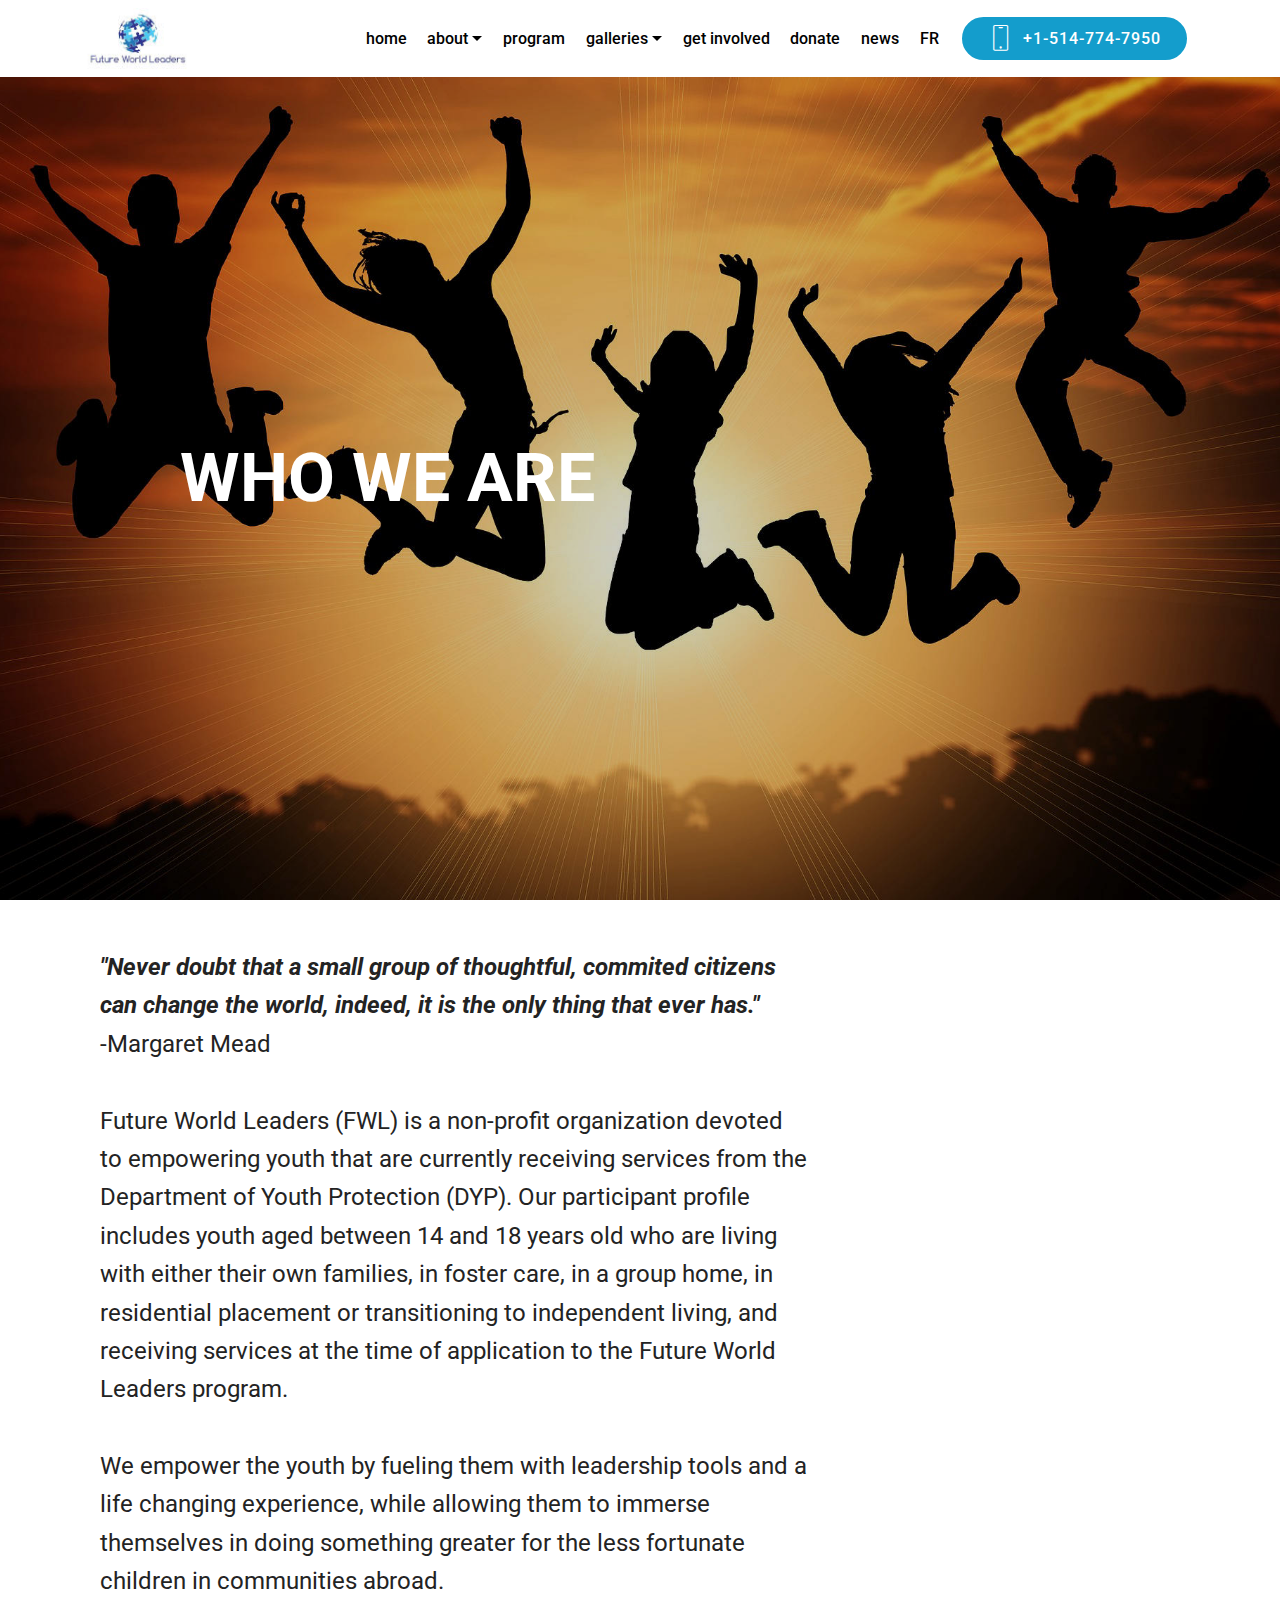
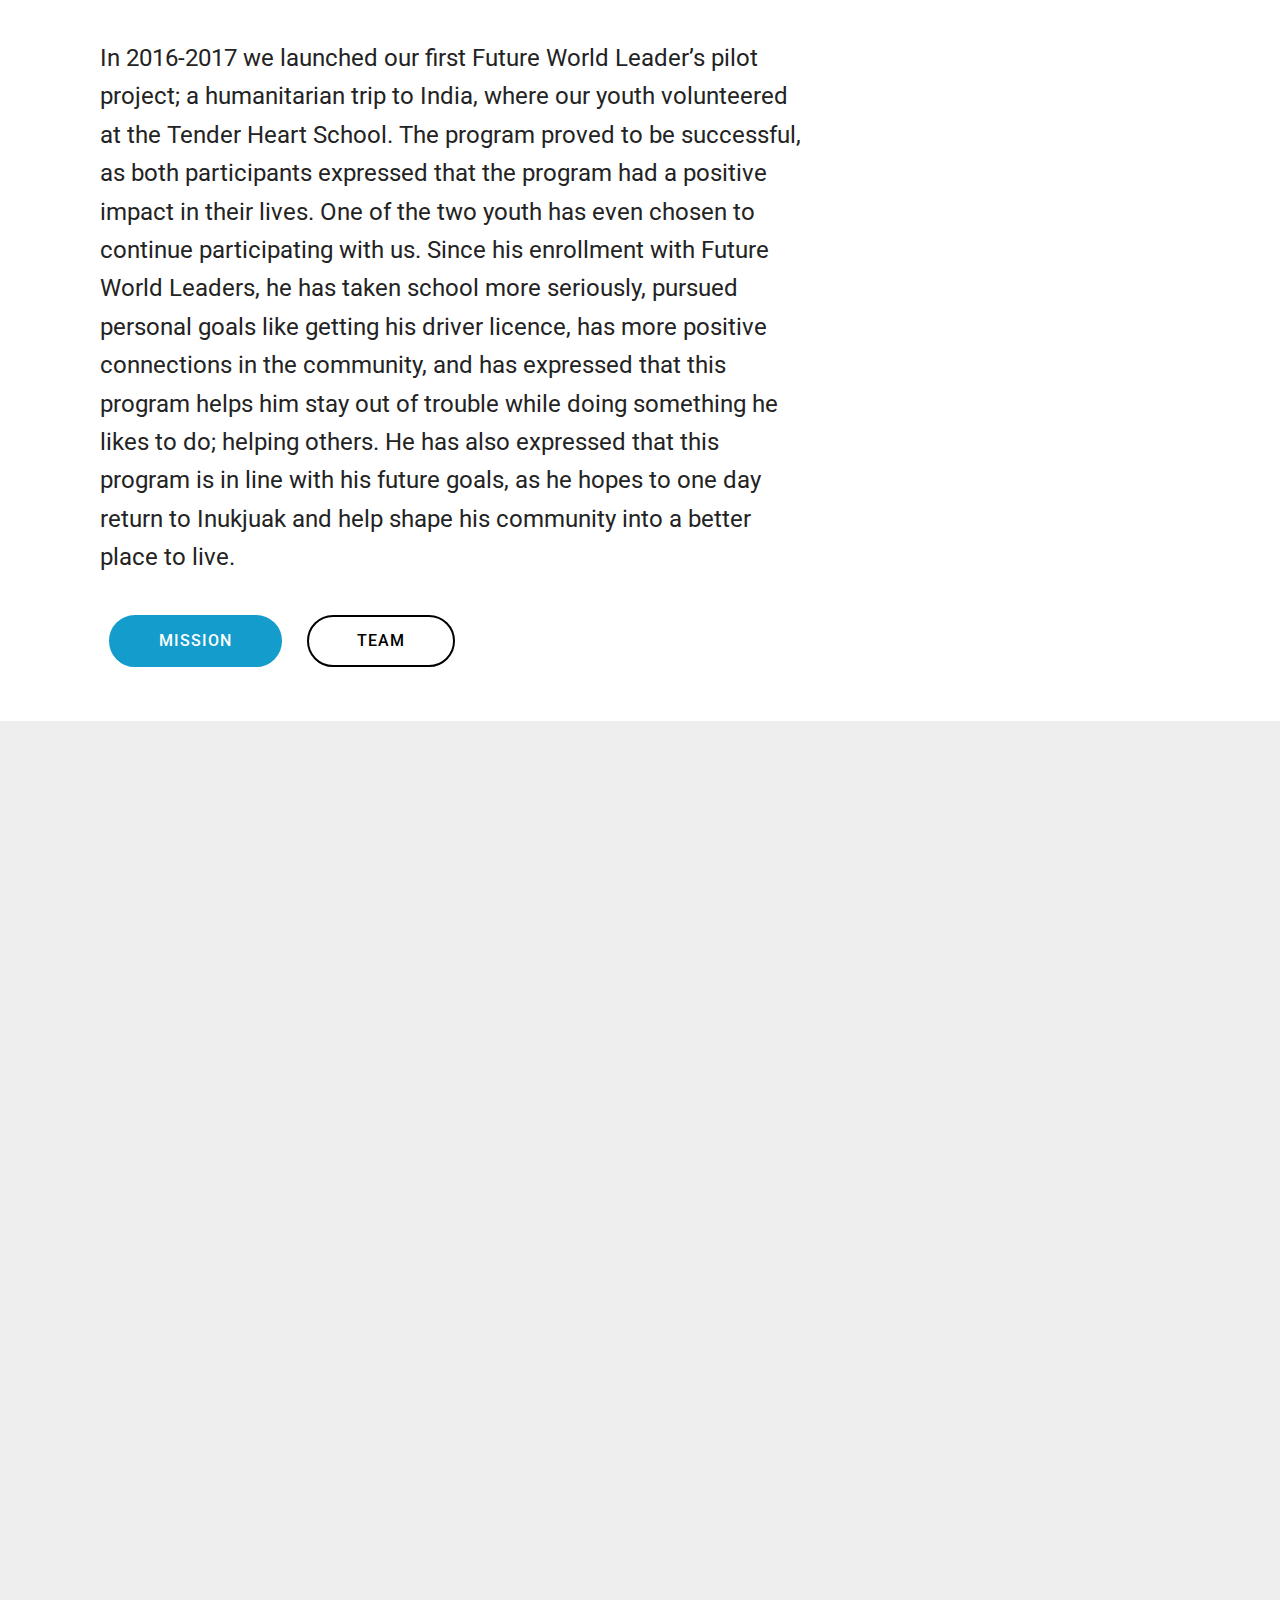
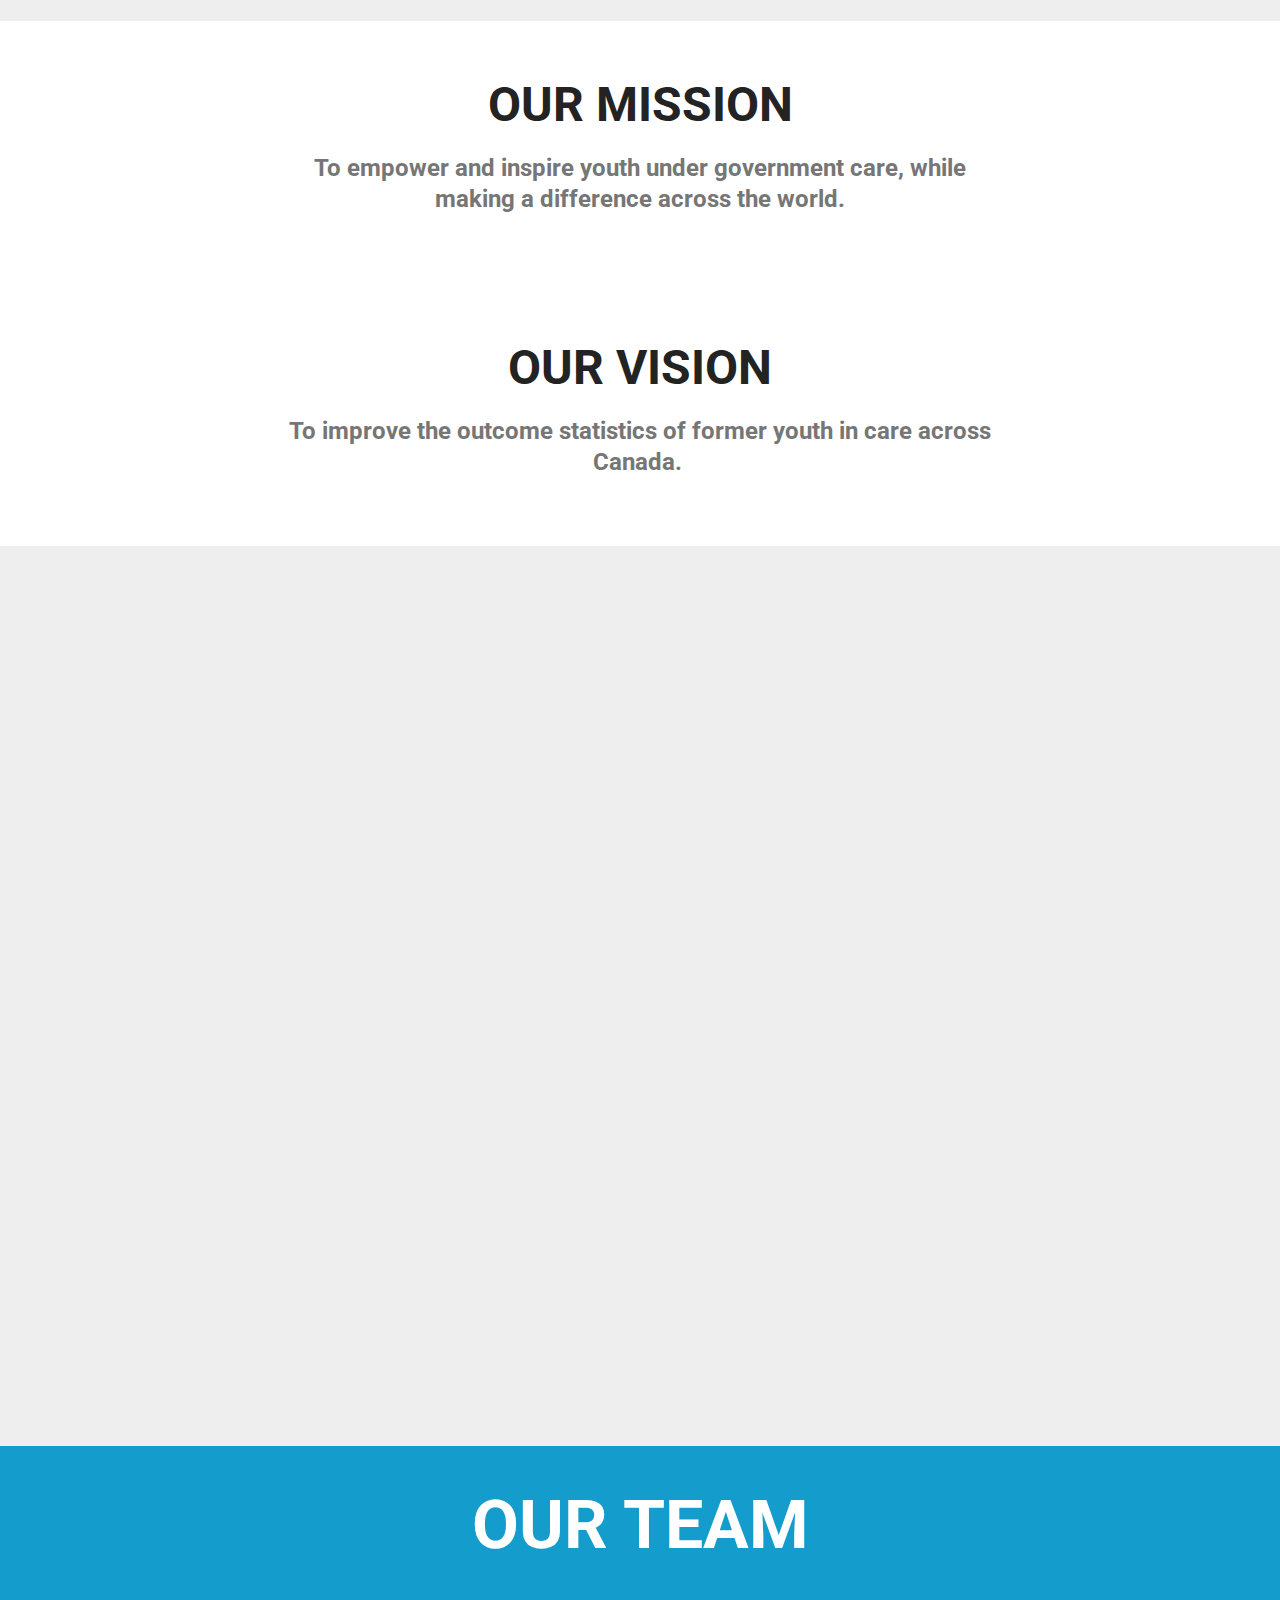
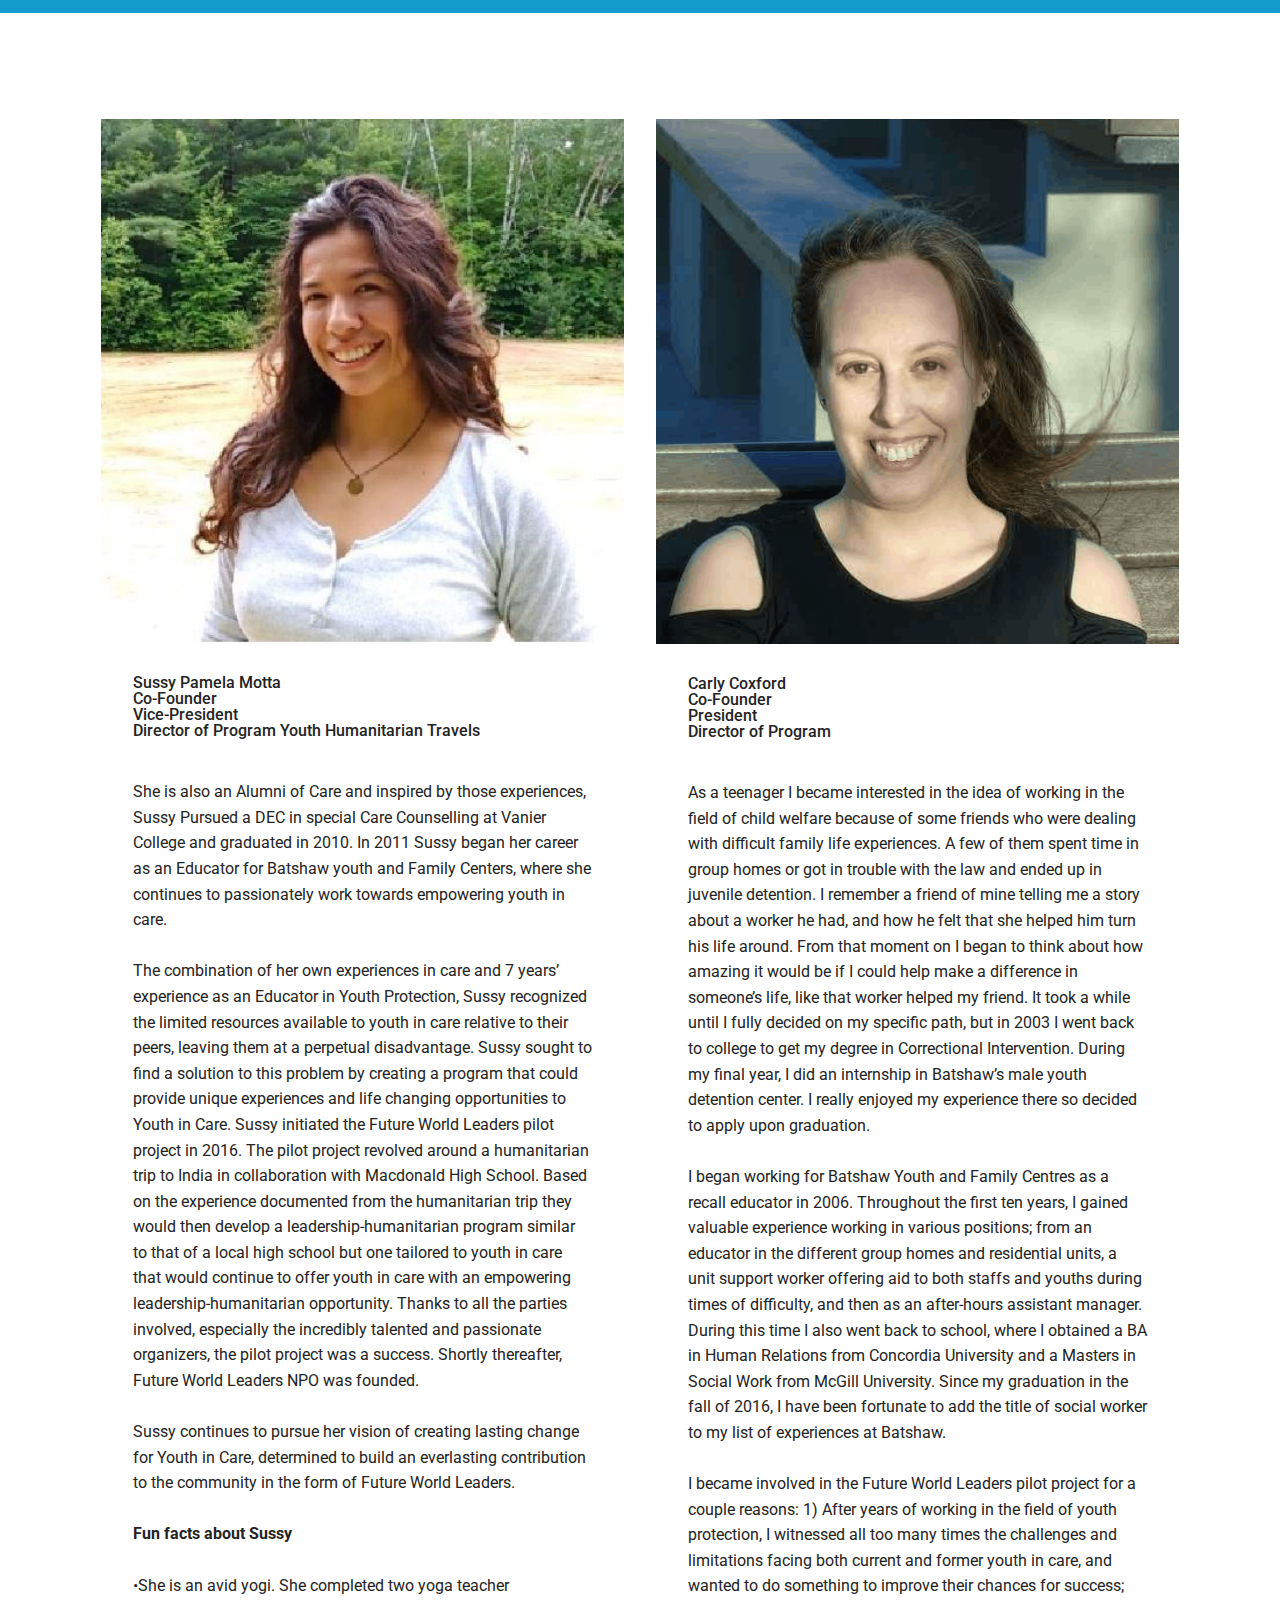
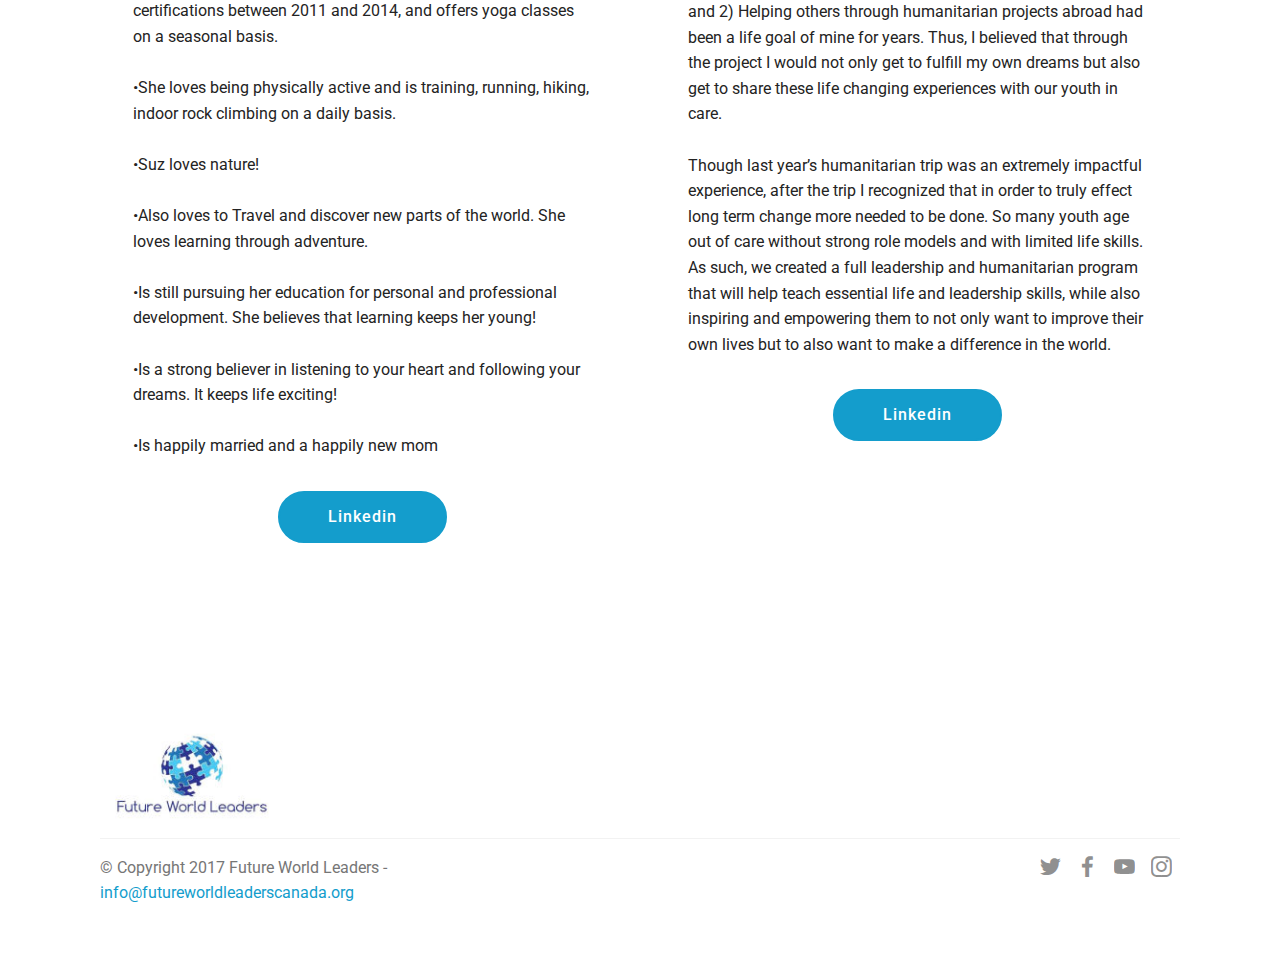
==== about.html @ 9ae8ccf5 "create github pages" ====
<!DOCTYPE html>
<html >
<head>
  <!-- Site made with Mobirise Website Builder v4.8.1, https://mobirise.com -->
  <meta charset="UTF-8">
  <meta http-equiv="X-UA-Compatible" content="IE=edge">
  <meta name="generator" content="Mobirise v4.8.1, mobirise.com">
  <meta name="viewport" content="width=device-width, initial-scale=1, minimum-scale=1">
  <link rel="shortcut icon" href="assets/images/fwl-122x64.jpg" type="image/x-icon">
  <meta name="description" content="">
  <title>about</title>
  <link rel="stylesheet" href="assets/web/assets/mobirise-icons/mobirise-icons.css">
  <link rel="stylesheet" href="assets/tether/tether.min.css">
  <link rel="stylesheet" href="assets/bootstrap/css/bootstrap.min.css">
  <link rel="stylesheet" href="assets/bootstrap/css/bootstrap-grid.min.css">
  <link rel="stylesheet" href="assets/bootstrap/css/bootstrap-reboot.min.css">
  <link rel="stylesheet" href="assets/socicon/css/styles.css">
  <link rel="stylesheet" href="assets/dropdown/css/style.css">
  <link rel="stylesheet" href="assets/theme/css/style.css">
  <link rel="stylesheet" href="assets/mobirise/css/mbr-additional.css" type="text/css">
  
  
  
</head>
<body>
  <section class="menu cid-qZgbIYxM8e" once="menu" id="menu2-1f">

    

    <nav class="navbar navbar-expand beta-menu navbar-dropdown align-items-center navbar-fixed-top navbar-toggleable-sm">
        <button class="navbar-toggler navbar-toggler-right" type="button" data-toggle="collapse" data-target="#navbarSupportedContent" aria-controls="navbarSupportedContent" aria-expanded="false" aria-label="Toggle navigation">
            <div class="hamburger">
                <span></span>
                <span></span>
                <span></span>
                <span></span>
            </div>
        </button>
        <div class="menu-logo">
            <div class="navbar-brand">
                <span class="navbar-logo">
                    
                        <img src="assets/images/fwl-122x64.jpg" alt="Mobirise" title="" style="height: 3.8rem;">
                    
                </span>
                
            </div>
        </div>
        <div class="collapse navbar-collapse" id="navbarSupportedContent">
            <ul class="navbar-nav nav-dropdown" data-app-modern-menu="true"><li class="nav-item">
                    <a class="nav-link link text-black display-4" href="index.html">
                        home</a>
                </li><li class="nav-item dropdown open"><a class="nav-link link text-black dropdown-toggle display-4" href="https://mobirise.com" data-toggle="dropdown-submenu" aria-expanded="true">
                        about</a><div class="dropdown-menu"><a class="text-black dropdown-item display-4" href="about.html#header9-a">who we are</a><a class="text-black dropdown-item display-4" href="about.html#content4-e" aria-expanded="false">our mission</a><a class="text-black dropdown-item display-4" href="about.html#features3-g" aria-expanded="false">our team</a><div class="dropdown open"><a class="text-black dropdown-item dropdown-toggle display-4" href="page14.html" aria-expanded="true" data-toggle="dropdown-submenu">governing documents</a><div class="dropdown-menu dropdown-submenu"><div class="dropdown"><a class="text-black dropdown-item dropdown-toggle display-4" href="assets/files/FWL%202018%20financial%20statement.pdf" aria-expanded="false" target="_blank" data-toggle="dropdown-submenu">Financial Statements</a><div class="dropdown-menu dropdown-submenu"><a class="text-black dropdown-item display-4" href="assets/files/FWL 2018 financial statement.pdf" aria-expanded="false" target="_blank">2017-2018</a></div></div><div class="dropdown"><a class="text-black dropdown-item dropdown-toggle display-4" href="page14.html" aria-expanded="false" data-toggle="dropdown-submenu">Annual Report&nbsp;</a><div class="dropdown-menu dropdown-submenu"><a class="text-black dropdown-item display-4" href="assets/files/AGM%20report%20final%20copy%20-%20we%20got%20this.pdf" aria-expanded="false" target="_blank">2017-2018</a></div></div><a class="text-black dropdown-item display-4" href="assets/files/Revised-FWL-Bylaws%20(1)%20(1).docx" aria-expanded="true">Bylaws</a></div></div></div></li><li class="nav-item"><a class="nav-link link text-black display-4" href="program.html">
                        program</a></li><li class="nav-item dropdown"><a class="nav-link link text-black dropdown-toggle display-4" href="gallery.html" data-toggle="dropdown-submenu" aria-expanded="false">
                        galleries</a><div class="dropdown-menu"><a class="text-black dropdown-item display-4" href="page6.html">2016-2017</a><a class="text-black dropdown-item display-4" href="page10.html" aria-expanded="false">2017-2018</a></div></li><li class="nav-item"><a class="nav-link link text-black display-4" href="join.html">
                        get involved</a></li><li class="nav-item"><a class="nav-link link text-black display-4" href="https://www.gofundme.com/futureworldleadersnpo" target="_blank">
                        donate</a></li>
                <li class="nav-item">
                    <a class="nav-link link text-black display-4" href="https://fwlywc.blogspot.com/">
                        news</a>
                </li><li class="nav-item"><a class="nav-link link text-black display-4" href="https://fwlca.github.io/fr">
                        FR</a></li></ul>
            <div class="navbar-buttons mbr-section-btn"><a class="btn btn-sm btn-primary display-4" href="tel:+1-514-774-7950">
                    <span class="btn-icon mbri-mobile mbr-iconfont mbr-iconfont-btn">
                    </span>
                    +1-514-774-7950</a></div>
        </div>
    </nav>
</section>

<section class="engine"><a href="https://mobiri.se/o">portfolio site templates</a></section><section class="header1 cid-qZ2WiedoK2 mbr-fullscreen" id="header1-19">

    

    <div class="mbr-overlay" style="opacity: 0.2; background-color: rgb(0, 0, 0);">
    </div>

    <div class="container">
        <div class="row justify-content-md-center">
            <div class="mbr-white col-md-10">
                <h1 class="mbr-section-title align-center mbr-bold pb-3 mbr-fonts-style display-1"><br>WHO WE ARE</h1>
                
                
                
            </div>
        </div>
    </div>

</section>

<section class="header9 cid-qZ2Cz4zD8l mbr-fullscreen" id="header9-a">

    

    

    <div class="container">
        <div class="media-container-column mbr-white col-md-8">
            
            
            <p class="mbr-text align-left pb-3 mbr-fonts-style display-5"><strong><em>"Never doubt that a small group of thoughtful, commited citizens can change the world, indeed, it is the only thing that ever has."
</em></strong><br>-Margaret Mead
<br>
<br>Future World Leaders (FWL) is a non-profit organization devoted to empowering youth that are currently receiving services from the Department of Youth Protection (DYP). Our participant profile includes youth aged between 14 and 18 years old who are living with either their own families, in foster care, in a group home, in residential placement or transitioning to independent living, and receiving services at the time of application to the Future World Leaders program. <br><br>We empower the youth by fueling them with leadership tools and a life changing experience, while allowing them to immerse themselves in doing something greater for the less fortunate children in communities abroad. 
<br>
<br>In 2016-2017 we launched our first Future World Leader’s pilot project; a humanitarian trip to India, where our youth volunteered at the Tender Heart School. The program proved to be successful, as both participants expressed that the program had a positive impact in their lives. One of the two youth has even chosen to continue participating with us. Since his enrollment with Future World Leaders, he has taken school more seriously, pursued personal goals like getting his driver licence, has more positive connections in the community, and has expressed that this program helps him stay out of trouble while doing something he likes to do; helping others. He has also expressed that this program is in line with his future goals, as he hopes to one day return to Inukjuak and help shape his community into a better place to live.
<br></p>
            <div class="mbr-section-btn align-left"><a class="btn btn-md btn-primary display-4" href="about.html#content4-e">MISSION</a>
                <a class="btn btn-md btn-black-outline display-4" href="about.html#content4-f">TEAM</a></div>
        </div>
    </div>

    
</section>

<section class="cid-qZ2CTyqmDE mbr-fullscreen mbr-parallax-background" id="header2-c">

    

    

    <div class="container align-center">
        <div class="row justify-content-md-center">
            <div class="mbr-white col-md-10">
                
                
                
                
            </div>
        </div>
    </div>
    
</section>

<section class="mbr-section content4 cid-qZ2D3oo4gV" id="content4-e">

    

    <div class="container">
        <div class="media-container-row">
            <div class="title col-12 col-md-8">
                <h2 class="align-center pb-3 mbr-fonts-style display-2"><strong>OUR MISSION</strong></h2>
                <h3 class="mbr-section-subtitle align-center mbr-light mbr-fonts-style display-5"><strong>To empower and inspire youth under government care, while making a difference across the world.</strong></h3>
                
            </div>
        </div>
    </div>
</section>

<section class="mbr-section content4 cid-qZ2D3YiRAG" id="content4-f">

    

    <div class="container">
        <div class="media-container-row">
            <div class="title col-12 col-md-8">
                <h2 class="align-center pb-3 mbr-fonts-style display-2"><strong>OUR VISION</strong></h2>
                <h3 class="mbr-section-subtitle align-center mbr-light mbr-fonts-style display-5"><strong>To improve the outcome statistics of former youth in care across Canada.&nbsp;</strong></h3>
                
            </div>
        </div>
    </div>
</section>

<section class="cid-qZ2CVifN0G mbr-fullscreen mbr-parallax-background" id="header2-d">

    

    

    <div class="container align-center">
        <div class="row justify-content-md-center">
            <div class="mbr-white col-md-10">
                
                
                
                
            </div>
        </div>
    </div>
    
</section>

<section class="mbr-section content5 cid-qZ2IXYAoOP" id="content5-w">

    

    

    <div class="container">
        <div class="media-container-row">
            <div class="title col-12 col-md-8">
                <h2 class="align-center mbr-bold mbr-white pb-3 mbr-fonts-style display-1">OUR TEAM</h2>
                
                
                
            </div>
        </div>
    </div>
</section>

<section class="features3 cid-qZ2DsZelVK" id="features3-g">

    

    
    <div class="container">
        <div class="media-container-row">
            <div class="card p-3 col-12 col-md-6">
                <div class="card-wrapper">
                    <div class="card-img">
                        <img src="assets/images/aaiaagdgaaaaaqaaaaaaaasgaaaajdi4yzuwyzvhltkyy2itndkwos05zty1lwixnje4ngrmywm2nq-450x451.jpg" alt="Mobirise" title="">
                    </div>
                    <div class="card-box">
                        <h4 class="card-title mbr-fonts-style display-7">Sussy Pamela Motta
<div>Co-Founder</div><div>Vice-President</div><div>Director of Program Youth Humanitarian Travels</div><div><br></div></h4>
                        <p class="mbr-text mbr-fonts-style display-7">She is also an Alumni of Care and inspired by those experiences, Sussy Pursued a DEC in special Care Counselling at Vanier College and graduated in 2010. In 2011 Sussy began her career as an Educator for Batshaw youth and Family Centers, where she continues to passionately work towards empowering youth in care.
<br>
<br>The combination of her own experiences in care and 7 years’ experience as an Educator in Youth Protection, Sussy recognized the limited resources available to youth in care relative to their peers, leaving them at a perpetual disadvantage. Sussy sought to find a solution to this problem by creating a program that could provide unique experiences and life changing opportunities to Youth in Care. Sussy initiated the Future World Leaders pilot project in 2016. The pilot project revolved around a humanitarian trip to India in collaboration with Macdonald High School. Based on the experience documented from the humanitarian trip they would then develop a leadership-humanitarian program similar to that of a local high school but one tailored to youth in care that would continue to offer youth in care with an empowering leadership-humanitarian opportunity. Thanks to all the parties involved, especially the incredibly talented and passionate organizers, the pilot project was a success. Shortly thereafter, Future World Leaders NPO was founded.
<br>
<br>Sussy continues to pursue her vision of creating lasting change for Youth in Care, determined to build an everlasting contribution to the community in the form of Future World Leaders. 
<br>
<strong><br>Fun facts about Sussy
</strong><br>
<br>•She is an avid yogi. She completed two yoga teacher certifications between 2011 and 2014, and offers yoga classes on a seasonal basis.
<br>
<br>•She loves being physically active and is training, running, hiking, indoor rock climbing on a daily basis.
<br>
<br>•Suz loves nature!
<br>
<br>•Also loves to Travel and discover new parts of the world. She loves learning through adventure.
<br>
<br>•Is still pursuing her education for personal and professional development. She believes that learning keeps her young! <br><br>•Is a strong believer in listening to your heart and following your dreams. It keeps life exciting!
<br><br>•Is happily married and a happily new mom&nbsp;<br></p>
                    </div>
                    <div class="mbr-section-btn text-center"><a href="https://ca.linkedin.com/in/sussy-pamela-motta-0a6a42b6" class="btn btn-primary display-4" target="_blank">
                            Linkedin</a></div>
                </div>
            </div>

            <div class="card p-3 col-12 col-md-6">
                <div class="card-wrapper">
                    <div class="card-img">
                        <img src="assets/images/untitled66666667-520x522.png" alt="Mobirise" title="">
                    </div>
                    <div class="card-box">
                        <h4 class="card-title mbr-fonts-style display-7">Carly Coxford
<div>Co-Founder </div><div>President</div><div>Director of Program</div><div><br></div></h4>
                        <p class="mbr-text mbr-fonts-style display-7">As a teenager I became interested in the idea of working in the field of child welfare because of some friends who were dealing with difficult family life experiences. A few of them spent time in group homes or got in trouble with the law and ended up in juvenile detention. I remember a friend of mine telling me a story about a worker he had, and how he felt that she helped him turn his life around. From that moment on I began to think about how amazing it would be if I could help make a difference in someone’s life, like that worker helped my friend. It took a while until I fully decided on my specific path, but in 2003 I went back to college to get my degree in Correctional Intervention. During my final year, I did an internship in Batshaw’s male youth detention center. I really enjoyed my experience there so decided to apply upon graduation.
<br>
<br>I began working for Batshaw Youth and Family Centres as a recall educator in 2006. Throughout the first ten years, I gained valuable experience working in various positions; from an educator in the different group homes and residential units, a unit support worker offering aid to both staffs and youths during times of difficulty, and then as an after-hours assistant manager. During this time I also went back to school, where I obtained a BA in Human Relations from Concordia University and a Masters in Social Work from McGill University. Since my graduation in the fall of 2016, I have been fortunate to add the title of social worker to my list of experiences at Batshaw.
<br>
<br>I became involved in the Future World Leaders pilot project for a couple reasons: 1) After years of working in the field of youth protection, I witnessed all too many times the challenges and limitations facing both current and former youth in care, and wanted to do something to improve their chances for success; and 2) Helping others through humanitarian projects abroad had been a life goal of mine for years. Thus, I believed that through the project I would not only get to fulfill my own dreams but also get to share these life changing experiences with our youth in care. 
<br>
<br>Though last year’s humanitarian trip was an extremely impactful experience, after the trip I recognized that in order to truly effect long term change more needed to be done. So many youth age out of care without strong role models and with limited life skills. As such, we created a full leadership and humanitarian program that will help teach essential life and leadership skills, while also inspiring and empowering them to not only want to improve their own lives but to also want to make a difference in the world.&nbsp;</p>
                    </div>
                    <div class="mbr-section-btn text-center"><a href="https://ca.linkedin.com/in/carly-coxford-aba393105" class="btn btn-primary display-4" target="_blank">
                            Linkedin</a></div>
                </div>
            </div>

            

            
        </div>
    </div>
</section>

<section class="cid-qZgd3qwm05" id="footer5-1k">

    

    

    <div class="container">
        <div class="media-container-row">
            <div class="col-md-3">
                <div class="media-wrap">
                    
                       <img src="assets/images/fwl-192x100.jpg" alt="Mobirise" title="">
                    
                </div>
            </div>
            <div class="col-md-9">
                <p class="mbr-text align-right links mbr-fonts-style display-7"></p>
            </div>
        </div>
        <div class="footer-lower">
            <div class="media-container-row">
                <div class="col-md-12">
                    <hr>
                </div>
            </div>
            <div class="media-container-row mbr-white">
                <div class="col-md-6 copyright">
                    <p class="mbr-text mbr-fonts-style display-7">© Copyright 2017 Future World Leaders - <a href="mailto:info@futureworldleaderscanada.org">info@futureworldleaderscanada.org</a>&nbsp;<br></p>
                </div>
                <div class="col-md-6">
                    <div class="social-list align-right">
                        <div class="soc-item">
                            <a href="https://twitter.com/FWL_YWC" target="_blank">
                                <span class="mbr-iconfont mbr-iconfont-social socicon-twitter socicon"></span>
                            </a>
                        </div>
                        <div class="soc-item">
                            <a href="https://www.facebook.com/humanitarianprogram" target="_blank">
                                <span class="mbr-iconfont mbr-iconfont-social socicon-facebook socicon"></span>
                            </a>
                        </div>
                        <div class="soc-item">
                            <a href="https://www.youtube.com/" target="_blank">
                                <span class="mbr-iconfont mbr-iconfont-social socicon-youtube socicon"></span>
                            </a>
                        </div>
                        <div class="soc-item">
                            <a href="https://www.instagram.com/fwlmontreal/" target="_blank">
                                <span class="mbr-iconfont mbr-iconfont-social socicon-instagram socicon"></span>
                            </a>
                        </div>
                        
                        
                    </div>
                </div>
            </div>
        </div>
    </div>
</section>


  <script src="assets/web/assets/jquery/jquery.min.js"></script>
  <script src="assets/popper/popper.min.js"></script>
  <script src="assets/tether/tether.min.js"></script>
  <script src="assets/bootstrap/js/bootstrap.min.js"></script>
  <script src="assets/dropdown/js/script.min.js"></script>
  <script src="assets/touchswipe/jquery.touch-swipe.min.js"></script>
  <script src="assets/parallax/jarallax.min.js"></script>
  <script src="assets/smoothscroll/smooth-scroll.js"></script>
  <script src="assets/theme/js/script.js"></script>
  
  
</body>
</html>
---- assets/web/assets/mobirise-icons/mobirise-icons.css ----
@font-face {
  font-family: 'MobiriseIcons';
  src:  url('mobirise-icons.eot?spat4u');
  src:  url('mobirise-icons.eot?spat4u#iefix') format('embedded-opentype'),
    url('mobirise-icons.ttf?spat4u') format('truetype'),
    url('mobirise-icons.woff?spat4u') format('woff'),
    url('mobirise-icons.svg?spat4u#MobiriseIcons') format('svg');
  font-weight: normal;
  font-style: normal;
}

[class^="mbri-"], [class*=" mbri-"] {
  /* use !important to prevent issues with browser extensions that change fonts */
  font-family: MobiriseIcons !important;
  speak: none;
  font-style: normal;
  font-weight: normal;
  font-variant: normal;
  text-transform: none;
  line-height: 1;

  /* Better Font Rendering =========== */
  -webkit-font-smoothing: antialiased;
  -moz-osx-font-smoothing: grayscale;
}

.mbri-add-submenu:before {
  content: "\e900";
}
.mbri-alert:before {
  content: "\e901";
}
.mbri-align-center:before {
  content: "\e902";
}
.mbri-align-justify:before {
  content: "\e903";
}
.mbri-align-left:before {
  content: "\e904";
}
.mbri-align-right:before {
  content: "\e905";
}
.mbri-android:before {
  content: "\e906";
}
.mbri-apple:before {
  content: "\e907";
}
.mbri-arrow-down:before {
  content: "\e908";
}
.mbri-arrow-next:before {
  content: "\e909";
}
.mbri-arrow-prev:before {
  content: "\e90a";
}
.mbri-arrow-up:before {
  content: "\e90b";
}
.mbri-bold:before {
  content: "\e90c";
}
.mbri-bookmark:before {
  content: "\e90d";
}
.mbri-bootstrap:before {
  content: "\e90e";
}
.mbri-briefcase:before {
  content: "\e90f";
}
.mbri-browse:before {
  content: "\e910";
}
.mbri-bulleted-list:before {
  content: "\e911";
}
.mbri-calendar:before {
  content: "\e912";
}
.mbri-camera:before {
  content: "\e913";
}
.mbri-cart-add:before {
  content: "\e914";
}
.mbri-cart-full:before {
  content: "\e915";
}
.mbri-cash:before {
  content: "\e916";
}
.mbri-change-style:before {
  content: "\e917";
}
.mbri-chat:before {
  content: "\e918";
}
.mbri-clock:before {
  content: "\e919";
}
.mbri-close:before {
  content: "\e91a";
}
.mbri-cloud:before {
  content: "\e91b";
}
.mbri-code:before {
  content: "\e91c";
}
.mbri-contact-form:before {
  content: "\e91d";
}
.mbri-credit-card:before {
  content: "\e91e";
}
.mbri-cursor-click:before {
  content: "\e91f";
}
.mbri-cust-feedback:before {
  content: "\e920";
}
.mbri-database:before {
  content: "\e921";
}
.mbri-delivery:before {
  content: "\e922";
}
.mbri-desktop:before {
  content: "\e923";
}
.mbri-devices:before {
  content: "\e924";
}
.mbri-down:before {
  content: "\e925";
}
.mbri-download:before {
  content: "\e989";
}
.mbri-drag-n-drop:before {
  content: "\e927";
}
.mbri-drag-n-drop2:before {
  content: "\e928";
}
.mbri-edit:before {
  content: "\e929";
}
.mbri-edit2:before {
  content: "\e92a";
}
.mbri-error:before {
  content: "\e92b";
}
.mbri-extension:before {
  content: "\e92c";
}
.mbri-features:before {
  content: "\e92d";
}
.mbri-file:before {
  content: "\e92e";
}
.mbri-flag:before {
  content: "\e92f";
}
.mbri-folder:before {
  content: "\e930";
}
.mbri-gift:before {
  content: "\e931";
}
.mbri-github:before {
  content: "\e932";
}
.mbri-globe:before {
  content: "\e933";
}
.mbri-globe-2:before {
  content: "\e934";
}
.mbri-growing-chart:before {
  content: "\e935";
}
.mbri-hearth:before {
  content: "\e936";
}
.mbri-help:before {
  content: "\e937";
}
.mbri-home:before {
  content: "\e938";
}
.mbri-hot-cup:before {
  content: "\e939";
}
.mbri-idea:before {
  content: "\e93a";
}
.mbri-image-gallery:before {
  content: "\e93b";
}
.mbri-image-slider:before {
  content: "\e93c";
}
.mbri-info:before {
  content: "\e93d";
}
.mbri-italic:before {
  content: "\e93e";
}
.mbri-key:before {
  content: "\e93f";
}
.mbri-laptop:before {
  content: "\e940";
}
.mbri-layers:before {
  content: "\e941";
}
.mbri-left-right:before {
  content: "\e942";
}
.mbri-left:before {
  content: "\e943";
}
.mbri-letter:before {
  content: "\e944";
}
.mbri-like:before {
  content: "\e945";
}
.mbri-link:before {
  content: "\e946";
}
.mbri-lock:before {
  content: "\e947";
}
.mbri-login:before {
  content: "\e948";
}
.mbri-logout:before {
  content: "\e949";
}
.mbri-magic-stick:before {
  content: "\e94a";
}
.mbri-map-pin:before {
  content: "\e94b";
}
.mbri-menu:before {
  content: "\e94c";
}
.mbri-mobile:before {
  content: "\e94d";
}
.mbri-mobile2:before {
  content: "\e94e";
}
.mbri-mobirise:before {
  content: "\e94f";
}
.mbri-more-horizontal:before {
  content: "\e950";
}
.mbri-more-vertical:before {
  content: "\e951";
}
.mbri-music:before {
  content: "\e952";
}
.mbri-new-file:before {
  content: "\e953";
}
.mbri-numbered-list:before {
  content: "\e954";
}
.mbri-opened-folder:before {
  content: "\e955";
}
.mbri-pages:before {
  content: "\e956";
}
.mbri-paper-plane:before {
  content: "\e957";
}
.mbri-paperclip:before {
  content: "\e958";
}
.mbri-photo:before {
  content: "\e959";
}
.mbri-photos:before {
  content: "\e95a";
}
.mbri-pin:before {
  content: "\e95b";
}
.mbri-play:before {
  content: "\e95c";
}
.mbri-plus:before {
  content: "\e95d";
}
.mbri-preview:before {
  content: "\e95e";
}
.mbri-print:before {
  content: "\e95f";
}
.mbri-protect:before {
  content: "\e960";
}
.mbri-question:before {
  content: "\e961";
}
.mbri-quote-left:before {
  content: "\e962";
}
.mbri-quote-right:before {
  content: "\e963";
}
.mbri-refresh:before {
  content: "\e964";
}
.mbri-responsive:before {
  content: "\e965";
}
.mbri-right:before {
  content: "\e966";
}
.mbri-rocket:before {
  content: "\e967";
}
.mbri-sad-face:before {
  content: "\e968";
}
.mbri-sale:before {
  content: "\e969";
}
.mbri-save:before {
  content: "\e96a";
}
.mbri-search:before {
  content: "\e96b";
}
.mbri-setting:before {
  content: "\e96c";
}
.mbri-setting2:before {
  content: "\e96d";
}
.mbri-setting3:before {
  content: "\e96e";
}
.mbri-share:before {
  content: "\e96f";
}
.mbri-shopping-bag:before {
  content: "\e970";
}
.mbri-shopping-basket:before {
  content: "\e971";
}
.mbri-shopping-cart:before {
  content: "\e972";
}
.mbri-sites:before {
  content: "\e973";
}
.mbri-smile-face:before {
  content: "\e974";
}
.mbri-speed:before {
  content: "\e975";
}
.mbri-star:before {
  content: "\e976";
}
.mbri-success:before {
  content: "\e977";
}
.mbri-sun:before {
  content: "\e978";
}
.mbri-sun2:before {
  content: "\e979";
}
.mbri-tablet:before {
  content: "\e97a";
}
.mbri-tablet-vertical:before {
  content: "\e97b";
}
.mbri-target:before {
  content: "\e97c";
}
.mbri-timer:before {
  content: "\e97d";
}
.mbri-to-ftp:before {
  content: "\e97e";
}
.mbri-to-local-drive:before {
  content: "\e97f";
}
.mbri-touch-swipe:before {
  content: "\e980";
}
.mbri-touch:before {
  content: "\e981";
}
.mbri-trash:before {
  content: "\e982";
}
.mbri-underline:before {
  content: "\e983";
}
.mbri-unlink:before {
  content: "\e984";
}
.mbri-unlock:before {
  content: "\e985";
}
.mbri-up-down:before {
  content: "\e986";
}
.mbri-up:before {
  content: "\e987";
}
.mbri-update:before {
  content: "\e988";
}
.mbri-upload:before {
 content: "\e926"; 
}
.mbri-user:before {
  content: "\e98a";
}
.mbri-user2:before {
  content: "\e98b";
}
.mbri-users:before {
  content: "\e98c";
}
.mbri-video:before {
  content: "\e98d";
}
.mbri-video-play:before {
  content: "\e98e";
}
.mbri-watch:before {
  content: "\e98f";
}
.mbri-website-theme:before {
  content: "\e990";
}
.mbri-wifi:before {
  content: "\e991";
}
.mbri-windows:before {
  content: "\e992";
}
.mbri-zoom-out:before {
  content: "\e993";
}
.mbri-redo:before {
  content: "\e994";
}
.mbri-undo:before {
  content: "\e995";
}
---- assets/socicon/css/styles.css ----
@charset "UTF-8";

@font-face {
  font-family: "socicon";
  src:url("../fonts/socicon.eot");
  src:url("../fonts/socicon.eot?#iefix") format("embedded-opentype"),
    url("../fonts/socicon.woff") format("woff"),
    url("../fonts/socicon.ttf") format("truetype"),
    url("../fonts/socicon.svg#socicon") format("svg");
  font-weight: normal;
  font-style: normal;

}

[data-icon]:before {
  font-family: "socicon" !important;
  content: attr(data-icon);
  font-style: normal !important;
  font-weight: normal !important;
  font-variant: normal !important;
  text-transform: none !important;
  speak: none;
  line-height: 1;
  -webkit-font-smoothing: antialiased;
  -moz-osx-font-smoothing: grayscale;
}

[class^="socicon-"]:before,
[class*=" socicon-"]:before {
  font-family: "socicon" !important;
  font-style: normal !important;
  font-weight: normal !important;
  font-variant: normal !important;
  text-transform: none !important;
  speak: none;
  line-height: 1;
  -webkit-font-smoothing: antialiased;
  -moz-osx-font-smoothing: grayscale;
}

.socicon-modelmayhem:before {
  content: "\e000";
}
.socicon-mixcloud:before {
  content: "\e001";
}
.socicon-drupal:before {
  content: "\e002";
}
.socicon-swarm:before {
  content: "\e003";
}
.socicon-istock:before {
  content: "\e004";
}
.socicon-yammer:before {
  content: "\e005";
}
.socicon-ello:before {
  content: "\e006";
}
.socicon-stackoverflow:before {
  content: "\e007";
}
.socicon-persona:before {
  content: "\e008";
}
.socicon-triplej:before {
  content: "\e009";
}
.socicon-houzz:before {
  content: "\e00a";
}
.socicon-rss:before {
  content: "\e00b";
}
.socicon-paypal:before {
  content: "\e00c";
}
.socicon-odnoklassniki:before {
  content: "\e00d";
}
.socicon-airbnb:before {
  content: "\e00e";
}
.socicon-periscope:before {
  content: "\e00f";
}
.socicon-outlook:before {
  content: "\e010";
}
.socicon-coderwall:before {
  content: "\e011";
}
.socicon-tripadvisor:before {
  content: "\e012";
}
.socicon-appnet:before {
  content: "\e013";
}
.socicon-goodreads:before {
  content: "\e014";
}
.socicon-tripit:before {
  content: "\e015";
}
.socicon-lanyrd:before {
  content: "\e016";
}
.socicon-slideshare:before {
  content: "\e017";
}
.socicon-buffer:before {
  content: "\e018";
}
.socicon-disqus:before {
  content: "\e019";
}
.socicon-vkontakte:before {
  content: "\e01a";
}
.socicon-whatsapp:before {
  content: "\e01b";
}
.socicon-patreon:before {
  content: "\e01c";
}
.socicon-storehouse:before {
  content: "\e01d";
}
.socicon-pocket:before {
  content: "\e01e";
}
.socicon-mail:before {
  content: "\e01f";
}
.socicon-blogger:before {
  content: "\e020";
}
.socicon-technorati:before {
  content: "\e021";
}
.socicon-reddit:before {
  content: "\e022";
}
.socicon-dribbble:before {
  content: "\e023";
}
.socicon-stumbleupon:before {
  content: "\e024";
}
.socicon-digg:before {
  content: "\e025";
}
.socicon-envato:before {
  content: "\e026";
}
.socicon-behance:before {
  content: "\e027";
}
.socicon-delicious:before {
  content: "\e028";
}
.socicon-deviantart:before {
  content: "\e029";
}
.socicon-forrst:before {
  content: "\e02a";
}
.socicon-play:before {
  content: "\e02b";
}
.socicon-zerply:before {
  content: "\e02c";
}
.socicon-wikipedia:before {
  content: "\e02d";
}
.socicon-apple:before {
  content: "\e02e";
}
.socicon-flattr:before {
  content: "\e02f";
}
.socicon-github:before {
  content: "\e030";
}
.socicon-renren:before {
  content: "\e031";
}
.socicon-friendfeed:before {
  content: "\e032";
}
.socicon-newsvine:before {
  content: "\e033";
}
.socicon-identica:before {
  content: "\e034";
}
.socicon-bebo:before {
  content: "\e035";
}
.socicon-zynga:before {
  content: "\e036";
}
.socicon-steam:before {
  content: "\e037";
}
.socicon-xbox:before {
  content: "\e038";
}
.socicon-windows:before {
  content: "\e039";
}
.socicon-qq:before {
  content: "\e03a";
}
.socicon-douban:before {
  content: "\e03b";
}
.socicon-meetup:before {
  content: "\e03c";
}
.socicon-playstation:before {
  content: "\e03d";
}
.socicon-android:before {
  content: "\e03e";
}
.socicon-snapchat:before {
  content: "\e03f";
}
.socicon-twitter:before {
  content: "\e040";
}
.socicon-facebook:before {
  content: "\e041";
}
.socicon-googleplus:before {
  content: "\e042";
}
.socicon-pinterest:before {
  content: "\e043";
}
.socicon-foursquare:before {
  content: "\e044";
}
.socicon-yahoo:before {
  content: "\e045";
}
.socicon-skype:before {
  content: "\e046";
}
.socicon-yelp:before {
  content: "\e047";
}
.socicon-feedburner:before {
  content: "\e048";
}
.socicon-linkedin:before {
  content: "\e049";
}
.socicon-viadeo:before {
  content: "\e04a";
}
.socicon-xing:before {
  content: "\e04b";
}
.socicon-myspace:before {
  content: "\e04c";
}
.socicon-soundcloud:before {
  content: "\e04d";
}
.socicon-spotify:before {
  content: "\e04e";
}
.socicon-grooveshark:before {
  content: "\e04f";
}
.socicon-lastfm:before {
  content: "\e050";
}
.socicon-youtube:before {
  content: "\e051";
}
.socicon-vimeo:before {
  content: "\e052";
}
.socicon-dailymotion:before {
  content: "\e053";
}
.socicon-vine:before {
  content: "\e054";
}
.socicon-flickr:before {
  content: "\e055";
}
.socicon-500px:before {
  content: "\e056";
}
.socicon-wordpress:before {
  content: "\e058";
}
.socicon-tumblr:before {
  content: "\e059";
}
.socicon-twitch:before {
  content: "\e05a";
}
.socicon-8tracks:before {
  content: "\e05b";
}
.socicon-amazon:before {
  content: "\e05c";
}
.socicon-icq:before {
  content: "\e05d";
}
.socicon-smugmug:before {
  content: "\e05e";
}
.socicon-ravelry:before {
  content: "\e05f";
}
.socicon-weibo:before {
  content: "\e060";
}
.socicon-baidu:before {
  content: "\e061";
}
.socicon-angellist:before {
  content: "\e062";
}
.socicon-ebay:before {
  content: "\e063";
}
.socicon-imdb:before {
  content: "\e064";
}
.socicon-stayfriends:before {
  content: "\e065";
}
.socicon-residentadvisor:before {
  content: "\e066";
}
.socicon-google:before {
  content: "\e067";
}
.socicon-yandex:before {
  content: "\e068";
}
.socicon-sharethis:before {
  content: "\e069";
}
.socicon-bandcamp:before {
  content: "\e06a";
}
.socicon-itunes:before {
  content: "\e06b";
}
.socicon-deezer:before {
  content: "\e06c";
}
.socicon-telegram:before {
  content: "\e06e";
}
.socicon-openid:before {
  content: "\e06f";
}
.socicon-amplement:before {
  content: "\e070";
}
.socicon-viber:before {
  content: "\e071";
}
.socicon-zomato:before {
  content: "\e072";
}
.socicon-draugiem:before {
  content: "\e074";
}
.socicon-endomodo:before {
  content: "\e075";
}
.socicon-filmweb:before {
  content: "\e076";
}
.socicon-stackexchange:before {
  content: "\e077";
}
.socicon-wykop:before {
  content: "\e078";
}
.socicon-teamspeak:before {
  content: "\e079";
}
.socicon-teamviewer:before {
  content: "\e07a";
}
.socicon-ventrilo:before {
  content: "\e07b";
}
.socicon-younow:before {
  content: "\e07c";
}
.socicon-raidcall:before {
  content: "\e07d";
}
.socicon-mumble:before {
  content: "\e07e";
}
.socicon-medium:before {
  content: "\e06d";
}
.socicon-bebee:before {
  content: "\e07f";
}
.socicon-hitbox:before {
  content: "\e080";
}
.socicon-reverbnation:before {
  content: "\e081";
}
.socicon-formulr:before {
  content: "\e082";
}
.socicon-instagram:before {
  content: "\e057";
}
.socicon-battlenet:before {
  content: "\e083";
}
.socicon-chrome:before {
  content: "\e084";
}
.socicon-discord:before {
  content: "\e086";
}
.socicon-issuu:before {
  content: "\e087";
}
.socicon-macos:before {
  content: "\e088";
}
.socicon-firefox:before {
  content: "\e089";
}
.socicon-opera:before {
  content: "\e08d";
}
.socicon-keybase:before {
  content: "\e090";
}
.socicon-alliance:before {
  content: "\e091";
}
.socicon-livejournal:before {
  content: "\e092";
}
.socicon-googlephotos:before {
  content: "\e093";
}
.socicon-horde:before {
  content: "\e094";
}
.socicon-etsy:before {
  content: "\e095";
}
.socicon-zapier:before {
  content: "\e096";
}
.socicon-google-scholar:before {
  content: "\e097";
}
.socicon-researchgate:before {
  content: "\e098";
}
.socicon-wechat:before {
  content: "\e099";
}
.socicon-strava:before {
  content: "\e09a";
}
.socicon-line:before {
  content: "\e09b";
}
.socicon-lyft:before {
  content: "\e09c";
}
.socicon-uber:before {
  content: "\e09d";
}
.socicon-songkick:before {
  content: "\e09e";
}
.socicon-viewbug:before {
  content: "\e09f";
}
.socicon-googlegroups:before {
  content: "\e0a0";
}
.socicon-quora:before {
  content: "\e073";
}
.socicon-diablo:before {
  content: "\e085";
}
.socicon-blizzard:before {
  content: "\e0a1";
}
.socicon-hearthstone:before {
  content: "\e08b";
}
.socicon-heroes:before {
  content: "\e08a";
}
.socicon-overwatch:before {
  content: "\e08c";
}
.socicon-warcraft:before {
  content: "\e08e";
}
.socicon-starcraft:before {
  content: "\e08f";
}
.socicon-beam:before {
  content: "\e0a2";
}
.socicon-curse:before {
  content: "\e0a3";
}
.socicon-player:before {
  content: "\e0a4";
}
.socicon-streamjar:before {
  content: "\e0a5";
}
.socicon-nintendo:before {
  content: "\e0a6";
}
.socicon-hellocoton:before {
  content: "\e0a7";
}
---- assets/dropdown/css/style.css ----
.navbar-dropdown {
  left: 0;
  padding: 0;
  position: absolute;
  right: 0;
  top: 0;
  transition: all 0.45s ease;
  z-index: 1030;
  background: #282828; }
  .navbar-dropdown .navbar-logo {
    margin-right: 0.8rem;
    transition: margin 0.3s ease-in-out;
    vertical-align: middle; }
    .navbar-dropdown .navbar-logo img {
      height: 3.125rem;
      transition: all 0.3s ease-in-out; }
    .navbar-dropdown .navbar-logo.mbr-iconfont {
      font-size: 3.125rem;
      line-height: 3.125rem; }
  .navbar-dropdown .navbar-caption {
    font-weight: 700;
    white-space: normal;
    vertical-align: -4px;
    line-height: 3.125rem !important; }
    .navbar-dropdown .navbar-caption, .navbar-dropdown .navbar-caption:hover {
      color: inherit;
      text-decoration: none; }
  .navbar-dropdown .mbr-iconfont + .navbar-caption {
    vertical-align: -1px; }
  .navbar-dropdown.navbar-fixed-top {
    position: fixed; }
  .navbar-dropdown .navbar-brand span {
    vertical-align: -4px; }
  .navbar-dropdown.bg-color.transparent {
    background: none; }
  .navbar-dropdown.navbar-short .navbar-brand {
    padding: 0.625rem 0; }
    .navbar-dropdown.navbar-short .navbar-brand span {
      vertical-align: -1px; }
  .navbar-dropdown.navbar-short .navbar-caption {
    line-height: 2.375rem !important;
    vertical-align: -2px; }
  .navbar-dropdown.navbar-short .navbar-logo {
    margin-right: 0.5rem; }
    .navbar-dropdown.navbar-short .navbar-logo img {
      height: 2.375rem; }
    .navbar-dropdown.navbar-short .navbar-logo.mbr-iconfont {
      font-size: 2.375rem;
      line-height: 2.375rem; }
  .navbar-dropdown.navbar-short .mbr-table-cell {
    height: 3.625rem; }
  .navbar-dropdown .navbar-close {
    left: 0.6875rem;
    position: fixed;
    top: 0.75rem;
    z-index: 1000; }
  .navbar-dropdown .hamburger-icon {
    content: "";
    display: inline-block;
    vertical-align: middle;
    width: 16px;
    -webkit-box-shadow: 0 -6px 0 1px #282828,0 0 0 1px #282828,0 6px 0 1px #282828;
    -moz-box-shadow: 0 -6px 0 1px #282828,0 0 0 1px #282828,0 6px 0 1px #282828;
    box-shadow: 0 -6px 0 1px #282828,0 0 0 1px #282828,0 6px 0 1px #282828; }

.dropdown-menu .dropdown-toggle[data-toggle="dropdown-submenu"]::after {
  border-bottom: 0.35em solid transparent;
  border-left: 0.35em solid;
  border-right: 0;
  border-top: 0.35em solid transparent;
  margin-left: 0.3rem; }

.dropdown-menu .dropdown-item:focus {
  outline: 0; }

.nav-dropdown {
  font-size: 0.75rem;
  font-weight: 500;
  height: auto !important; }
  .nav-dropdown .nav-btn {
    padding-left: 1rem; }
  .nav-dropdown .link {
    margin: .667em 1.667em;
    font-weight: 500;
    padding: 0;
    transition: color .2s ease-in-out; }
    .nav-dropdown .link.dropdown-toggle {
      margin-right: 2.583em; }
      .nav-dropdown .link.dropdown-toggle::after {
        margin-left: .25rem;
        border-top: 0.35em solid;
        border-right: 0.35em solid transparent;
        border-left: 0.35em solid transparent;
        border-bottom: 0; }
      .nav-dropdown .link.dropdown-toggle[aria-expanded="true"] {
        margin: 0;
        padding: 0.667em 3.263em  0.667em 1.667em; }
  .nav-dropdown .link::after,
  .nav-dropdown .dropdown-item::after {
    color: inherit; }
  .nav-dropdown .btn {
    font-size: 0.75rem;
    font-weight: 700;
    letter-spacing: 0;
    margin-bottom: 0;
    padding-left: 1.25rem;
    padding-right: 1.25rem; }
  .nav-dropdown .dropdown-menu {
    border-radius: 0;
    border: 0;
    left: 0;
    margin: 0;
    padding-bottom: 1.25rem;
    padding-top: 1.25rem;
    position: relative; }
  .nav-dropdown .dropdown-submenu {
    margin-left: 0.125rem;
    top: 0; }
  .nav-dropdown .dropdown-item {
    font-weight: 500;
    line-height: 2;
    padding: 0.3846em 4.615em 0.3846em 1.5385em;
    position: relative;
    transition: color .2s ease-in-out, background-color .2s ease-in-out; }
    .nav-dropdown .dropdown-item::after {
      margin-top: -0.3077em;
      position: absolute;
      right: 1.1538em;
      top: 50%; }
    .nav-dropdown .dropdown-item:focus, .nav-dropdown .dropdown-item:hover {
      background: none; }

@media (max-width: 767px) {
  .nav-dropdown.navbar-toggleable-sm {
    bottom: 0;
    display: none;
    left: 0;
    overflow-x: hidden;
    position: fixed;
    top: 0;
    transform: translateX(-100%);
    -ms-transform: translateX(-100%);
    -webkit-transform: translateX(-100%);
    width: 18.75rem;
    z-index: 999; } }
.nav-dropdown.navbar-toggleable-xl {
  bottom: 0;
  display: none;
  left: 0;
  overflow-x: hidden;
  position: fixed;
  top: 0;
  transform: translateX(-100%);
  -ms-transform: translateX(-100%);
  -webkit-transform: translateX(-100%);
  width: 18.75rem;
  z-index: 999; }

.nav-dropdown-sm {
  display: block !important;
  overflow-x: hidden;
  overflow: auto;
  padding-top: 3.875rem; }
  .nav-dropdown-sm::after {
    content: "";
    display: block;
    height: 3rem;
    width: 100%; }
  .nav-dropdown-sm.collapse.in ~ .navbar-close {
    display: block !important; }
  .nav-dropdown-sm.collapsing, .nav-dropdown-sm.collapse.in {
    transform: translateX(0);
    -ms-transform: translateX(0);
    -webkit-transform: translateX(0);
    transition: all 0.25s ease-out;
    -webkit-transition: all 0.25s ease-out;
    background: #282828; }
  .nav-dropdown-sm.collapsing[aria-expanded="false"] {
    transform: translateX(-100%);
    -ms-transform: translateX(-100%);
    -webkit-transform: translateX(-100%); }
  .nav-dropdown-sm .nav-item {
    display: block;
    margin-left: 0 !important;
    padding-left: 0; }
  .nav-dropdown-sm .link,
  .nav-dropdown-sm .dropdown-item {
    border-top: 1px dotted rgba(255, 255, 255, 0.1);
    font-size: 0.8125rem;
    line-height: 1.6;
    margin: 0 !important;
    padding: 0.875rem 2.4rem 0.875rem 1.5625rem !important;
    position: relative;
    white-space: normal; }
    .nav-dropdown-sm .link:focus, .nav-dropdown-sm .link:hover,
    .nav-dropdown-sm .dropdown-item:focus,
    .nav-dropdown-sm .dropdown-item:hover {
      background: rgba(0, 0, 0, 0.2) !important;
      color: #c0a375; }
  .nav-dropdown-sm .nav-btn {
    position: relative;
    padding: 1.5625rem 1.5625rem 0 1.5625rem; }
    .nav-dropdown-sm .nav-btn::before {
      border-top: 1px dotted rgba(255, 255, 255, 0.1);
      content: "";
      left: 0;
      position: absolute;
      top: 0;
      width: 100%; }
    .nav-dropdown-sm .nav-btn + .nav-btn {
      padding-top: 0.625rem; }
      .nav-dropdown-sm .nav-btn + .nav-btn::before {
        display: none; }
  .nav-dropdown-sm .btn {
    padding: 0.625rem 0; }
  .nav-dropdown-sm .dropdown-toggle[data-toggle="dropdown-submenu"]::after {
    margin-left: .25rem;
    border-top: 0.35em solid;
    border-right: 0.35em solid transparent;
    border-left: 0.35em solid transparent;
    border-bottom: 0; }
  .nav-dropdown-sm .dropdown-toggle[data-toggle="dropdown-submenu"][aria-expanded="true"]::after {
    border-top: 0;
    border-right: 0.35em solid transparent;
    border-left: 0.35em solid transparent;
    border-bottom: 0.35em solid; }
  .nav-dropdown-sm .dropdown-menu {
    margin: 0;
    padding: 0;
    position: relative;
    top: 0;
    left: 0;
    width: 100%;
    border: 0;
    float: none;
    border-radius: 0;
    background: none; }
  .nav-dropdown-sm .dropdown-submenu {
    left: 100%;
    margin-left: 0.125rem;
    margin-top: -1.25rem;
    top: 0; }

.navbar-toggleable-sm .nav-dropdown .dropdown-menu {
  position: absolute; }

.navbar-toggleable-sm .nav-dropdown .dropdown-submenu {
  left: 100%;
  margin-left: 0.125rem;
  margin-top: -1.25rem;
  top: 0; }

.navbar-toggleable-sm.opened .nav-dropdown .dropdown-menu {
  position: relative; }

.navbar-toggleable-sm.opened .nav-dropdown .dropdown-submenu {
  left: 0;
  margin-left: 00rem;
  margin-top: 0rem;
  top: 0; }

.is-builder .nav-dropdown.collapsing {
  transition: none !important; }

/*# sourceMappingURL=style.css.map */
---- assets/theme/css/style.css ----
/*!
 * Mobirise v4 theme (https://mobirise.com/)
 * Copyright 2017 Mobirise
 */
section {
  background-color: #eeeeee; }

section,
.container,
.container-fluid {
  position: relative;
  word-wrap: break-word; }

a.mbr-iconfont:hover {
  text-decoration: none; }

.article .lead p, .article .lead ul, .article .lead ol, .article .lead pre, .article .lead blockquote {
  margin-bottom: 0; }

a {
  font-style: normal;
  font-weight: 400;
  cursor: pointer; }
  a, a:hover {
    text-decoration: none; }

figure {
  margin-bottom: 0; }

body {
  color: #232323; }

h1, h2, h3, h4, h5, h6,
.h1, .h2, .h3, .h4, .h5, .h6,
.display-1, .display-2, .display-3, .display-4 {
  line-height: 1;
  word-break: break-word;
  word-wrap: break-word; }

b, strong {
  font-weight: bold; }

blockquote {
  padding: 10px 0 10px 20px;
  position: relative;
  border-left: 2px solid;
  border-color: #ff3366; }

input:-webkit-autofill, input:-webkit-autofill:hover, input:-webkit-autofill:focus, input:-webkit-autofill:active {
  transition-delay: 9999s;
  transition-property: background-color, color; }

textarea[type="hidden"] {
  display: none; }

body {
  position: relative; }

section {
  background-position: 50% 50%;
  background-repeat: no-repeat;
  background-size: cover; }
  section .mbr-background-video,
  section .mbr-background-video-preview {
    position: absolute;
    bottom: 0;
    left: 0;
    right: 0;
    top: 0; }

.hidden {
  visibility: hidden; }

.mbr-z-index20 {
  z-index: 20; }

/*! Base colors */
.mbr-white {
  color: #ffffff; }

.mbr-black {
  color: #000000; }

.mbr-bg-white {
  background-color: #ffffff; }

.mbr-bg-black {
  background-color: #000000; }

/*! Text-aligns */
.align-left {
  text-align: left; }

.align-center {
  text-align: center; }

.align-right {
  text-align: right; }

@media (max-width: 767px) {
  .align-left, .align-center, .align-right, .mbr-section-btn, .mbr-section-title {
    text-align: center; } }
/*! Font-weight  */
.mbr-light {
  font-weight: 300; }

.mbr-regular {
  font-weight: 400; }

.mbr-semibold {
  font-weight: 500; }

.mbr-bold {
  font-weight: 700; }

/*! Media  */
.media-size-item {
  -webkit-flex: 1 1 auto;
  -moz-flex: 1 1 auto;
  -ms-flex: 1 1 auto;
  -o-flex: 1 1 auto;
  flex: 1 1 auto; }

.media-content {
  -webkit-flex-basis: 100%;
  flex-basis: 100%; }

.media-container-row {
  display: -ms-flexbox;
  display: -webkit-flex;
  display: flex;
  -webkit-flex-direction: row;
  -ms-flex-direction: row;
  flex-direction: row;
  -webkit-flex-wrap: wrap;
  -ms-flex-wrap: wrap;
  flex-wrap: wrap;
  -webkit-justify-content: center;
  -ms-flex-pack: center;
  justify-content: center;
  -webkit-align-content: center;
  -ms-flex-line-pack: center;
  align-content: center;
  -webkit-align-items: start;
  -ms-flex-align: start;
  align-items: start; }
  .media-container-row .media-size-item {
    width: 400px; }

.media-container-column {
  display: -ms-flexbox;
  display: -webkit-flex;
  display: flex;
  -webkit-flex-direction: column;
  -ms-flex-direction: column;
  flex-direction: column;
  -webkit-flex-wrap: wrap;
  -ms-flex-wrap: wrap;
  flex-wrap: wrap;
  -webkit-justify-content: center;
  -ms-flex-pack: center;
  justify-content: center;
  -webkit-align-content: center;
  -ms-flex-line-pack: center;
  align-content: center;
  -webkit-align-items: stretch;
  -ms-flex-align: stretch;
  align-items: stretch; }
  .media-container-column > * {
    width: 100%; }

@media (min-width: 992px) {
  .media-container-row {
    -webkit-flex-wrap: nowrap;
    -ms-flex-wrap: nowrap;
    flex-wrap: nowrap; } }
figure {
  overflow: hidden; }

figure[mbr-media-size] {
  transition: width 0.1s; }

.mbr-figure img, .mbr-figure iframe {
  display: block;
  width: 100%; }

.card {
  background-color: transparent;
  border: none; }

.card-img {
  text-align: center;
  flex-shrink: 0; }

.media {
  max-width: 100%;
  margin: 0 auto; }

.mbr-figure {
  -ms-flex-item-align: center;
  -ms-grid-row-align: center;
  -webkit-align-self: center;
  align-self: center; }

.media-container > div {
  max-width: 100%; }

.mbr-figure img, .card-img img {
  width: 100%; }

@media (max-width: 991px) {
  .media-size-item {
    width: auto !important; }

  .media {
    width: auto; }

  .mbr-figure {
    width: 100% !important; } }
/*! Buttons */
.mbr-section-btn {
  margin-left: -.25rem;
  margin-right: -.25rem;
  font-size: 0; }

nav .mbr-section-btn {
  margin-left: 0rem;
  margin-right: 0rem; }

/*! Btn icon margin */
.btn .mbr-iconfont, .btn.btn-sm .mbr-iconfont {
  cursor: pointer;
  margin-right: 0.5rem; }

.btn.btn-md .mbr-iconfont, .btn.btn-md .mbr-iconfont {
  margin-right: 0.8rem; }

.mbr-regular {
  font-weight: 400; }

.mbr-semibold {
  font-weight: 500; }

.mbr-bold {
  font-weight: 700; }

[type="submit"] {
  -webkit-appearance: none; }

/*! Full-screen */
.mbr-fullscreen .mbr-overlay {
  min-height: 100vh; }

.mbr-fullscreen {
  display: flex;
  display: -webkit-flex;
  display: -moz-flex;
  display: -ms-flex;
  display: -o-flex;
  align-items: center;
  -webkit-align-items: center;
  min-height: 100vh;
  padding-top: 3rem;
  padding-bottom: 3rem; }

/*! Map */
.map {
  height: 25rem;
  position: relative; }
  .map iframe {
    width: 100%;
    height: 100%; }

/* Form */
.form-asterisk {
  font-family: initial;
  position: absolute;
  top: -2px;
  font-weight: normal; }

/*! Scroll to top arrow */
.mbr-arrow-up {
  bottom: 25px;
  right: 90px;
  position: fixed;
  text-align: right;
  z-index: 5000;
  color: #ffffff;
  font-size: 32px;
  transform: rotate(180deg);
  -webkit-transform: rotate(180deg); }

.mbr-arrow-up a {
  background: rgba(0, 0, 0, 0.2);
  border-radius: 3px;
  color: #fff;
  display: inline-block;
  height: 60px;
  width: 60px;
  outline-style: none !important;
  position: relative;
  text-decoration: none;
  transition: all .3s ease-in-out;
  cursor: pointer;
  text-align: center; }
  .mbr-arrow-up a:hover {
    background-color: rgba(0, 0, 0, 0.4); }
  .mbr-arrow-up a i {
    line-height: 60px; }

.mbr-arrow-up-icon {
  display: block;
  color: #fff; }

.mbr-arrow-up-icon::before {
  content: "\203a";
  display: inline-block;
  font-family: serif;
  font-size: 32px;
  line-height: 1;
  font-style: normal;
  position: relative;
  top: 6px;
  left: -4px;
  -webkit-transform: rotate(-90deg);
  transform: rotate(-90deg); }

/*! Arrow Down */
.mbr-arrow {
  position: absolute;
  bottom: 45px;
  left: 50%;
  width: 60px;
  height: 60px;
  cursor: pointer;
  background-color: rgba(80, 80, 80, 0.5);
  border-radius: 50%;
  -webkit-transform: translateX(-50%);
  transform: translateX(-50%); }
  .mbr-arrow > a {
    display: inline-block;
    text-decoration: none;
    outline-style: none;
    -webkit-animation: arrowdown 1.7s ease-in-out infinite;
    animation: arrowdown 1.7s ease-in-out infinite; }
    .mbr-arrow > a > i {
      position: absolute;
      top: -2px;
      left: 15px;
      font-size: 2rem; }

@keyframes arrowdown {
  0% {
    transform: translateY(0px);
    -webkit-transform: translateY(0px); }
  50% {
    transform: translateY(-5px);
    -webkit-transform: translateY(-5px); }
  100% {
    transform: translateY(0px);
    -webkit-transform: translateY(0px); } }
@-webkit-keyframes arrowdown {
  0% {
    transform: translateY(0px);
    -webkit-transform: translateY(0px); }
  50% {
    transform: translateY(-5px);
    -webkit-transform: translateY(-5px); }
  100% {
    transform: translateY(0px);
    -webkit-transform: translateY(0px); } }
@media (max-width: 500px) {
  .mbr-arrow-up {
    left: 50%;
    right: auto;
    transform: translateX(-50%) rotate(180deg);
    -webkit-transform: translateX(-50%) rotate(180deg); } }
/*Gradients animation*/
@keyframes gradient-animation {
  from {
    background-position: 0% 100%;
    animation-timing-function: ease-in-out; }
  to {
    background-position: 100% 0%;
    animation-timing-function: ease-in-out; } }
@-webkit-keyframes gradient-animation {
  from {
    background-position: 0% 100%;
    animation-timing-function: ease-in-out; }
  to {
    background-position: 100% 0%;
    animation-timing-function: ease-in-out; } }
.bg-gradient {
  background-size: 200% 200%;
  animation: gradient-animation 5s infinite alternate;
  -webkit-animation: gradient-animation 5s infinite alternate; }

.menu .navbar-brand {
  display: -webkit-flex; }
  .menu .navbar-brand span {
    display: flex;
    display: -webkit-flex; }
  .menu .navbar-brand .navbar-caption-wrap {
    display: -webkit-flex; }
  .menu .navbar-brand .navbar-logo img {
    display: -webkit-flex; }
@media (min-width: 768px) and (max-width: 991px) {
  .menu .navbar-toggleable-sm .navbar-nav {
    display: -webkit-box;
    display: -webkit-flex;
    display: -ms-flexbox; } }
@media (min-width: 992px) {
  .menu .navbar-nav.nav-dropdown {
    display: -webkit-flex; }
  .menu .navbar-toggleable-sm .navbar-collapse {
    display: -webkit-flex !important; } }

/*# sourceMappingURL=style.css.map */
.engine {
	position: absolute;
	text-indent: -2400px;
	text-align: center;
	padding: 0;
	top: 0;
	left: -2400px;
}
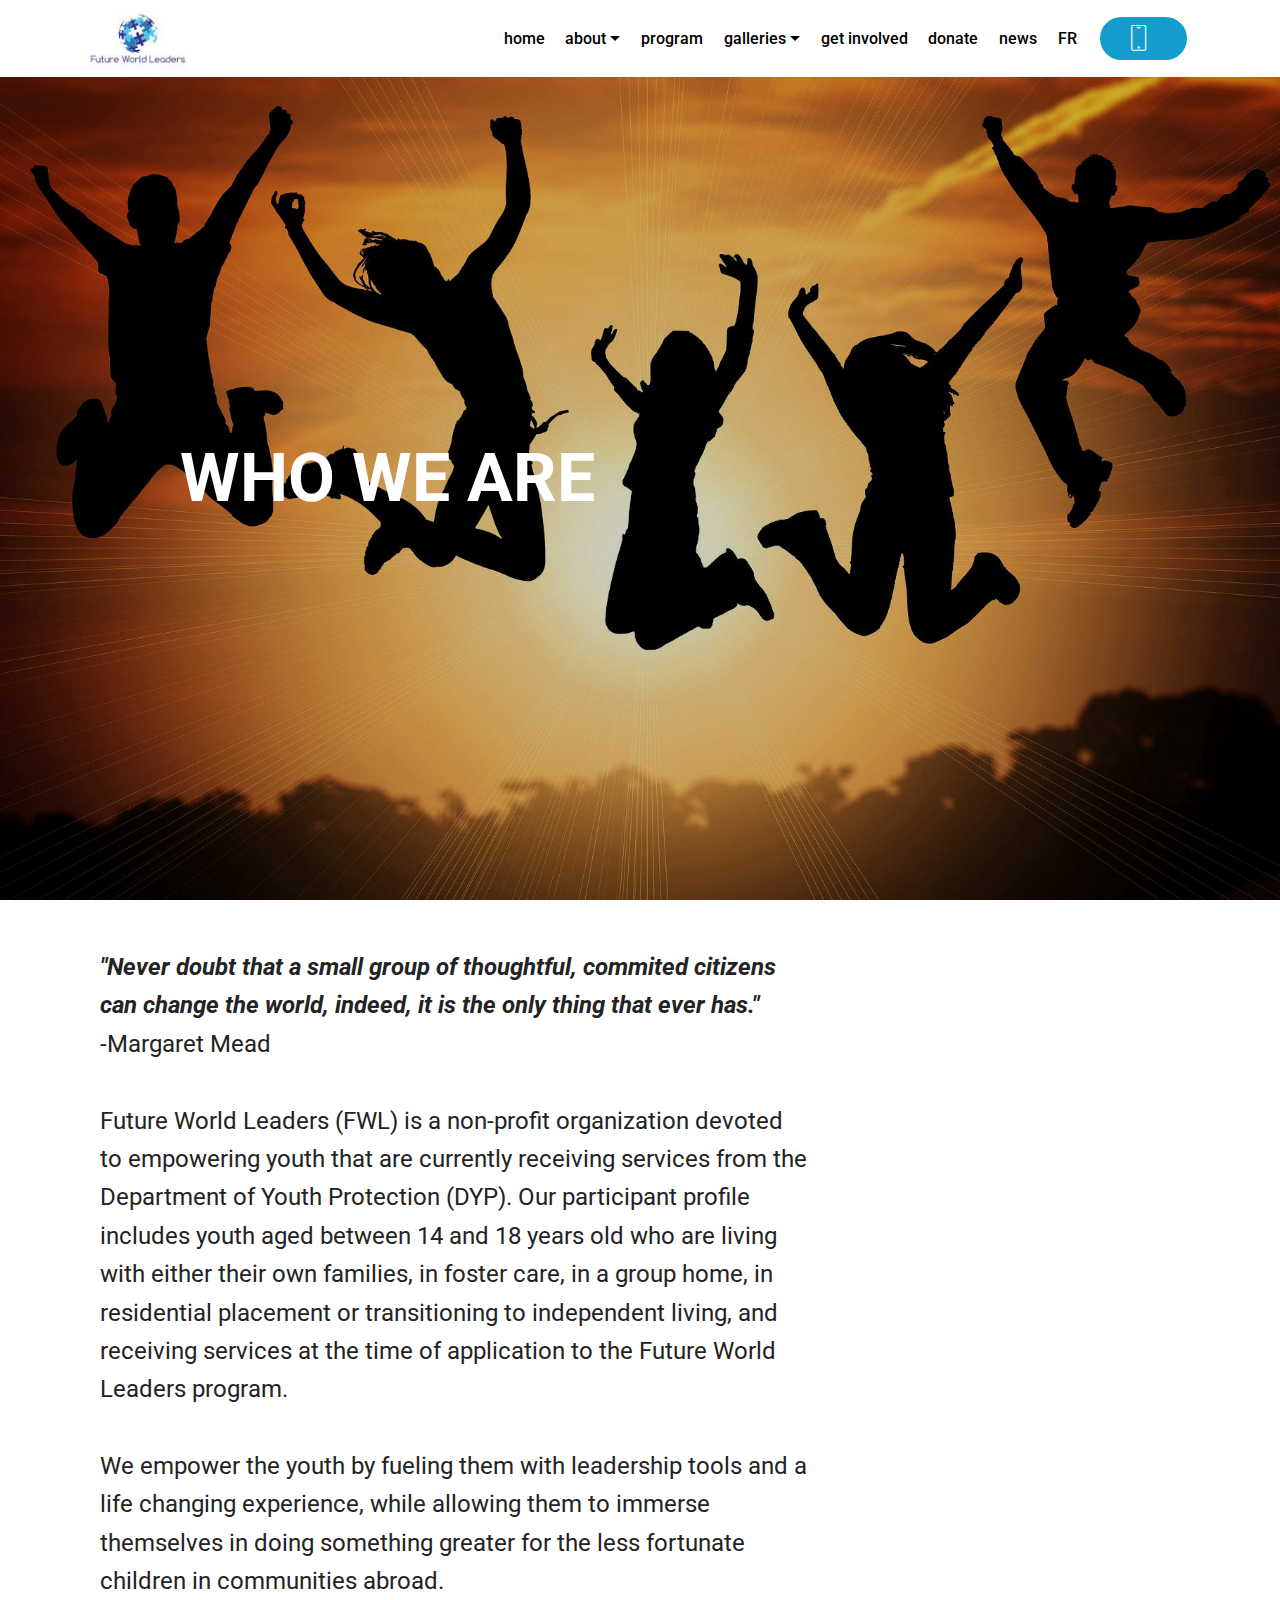
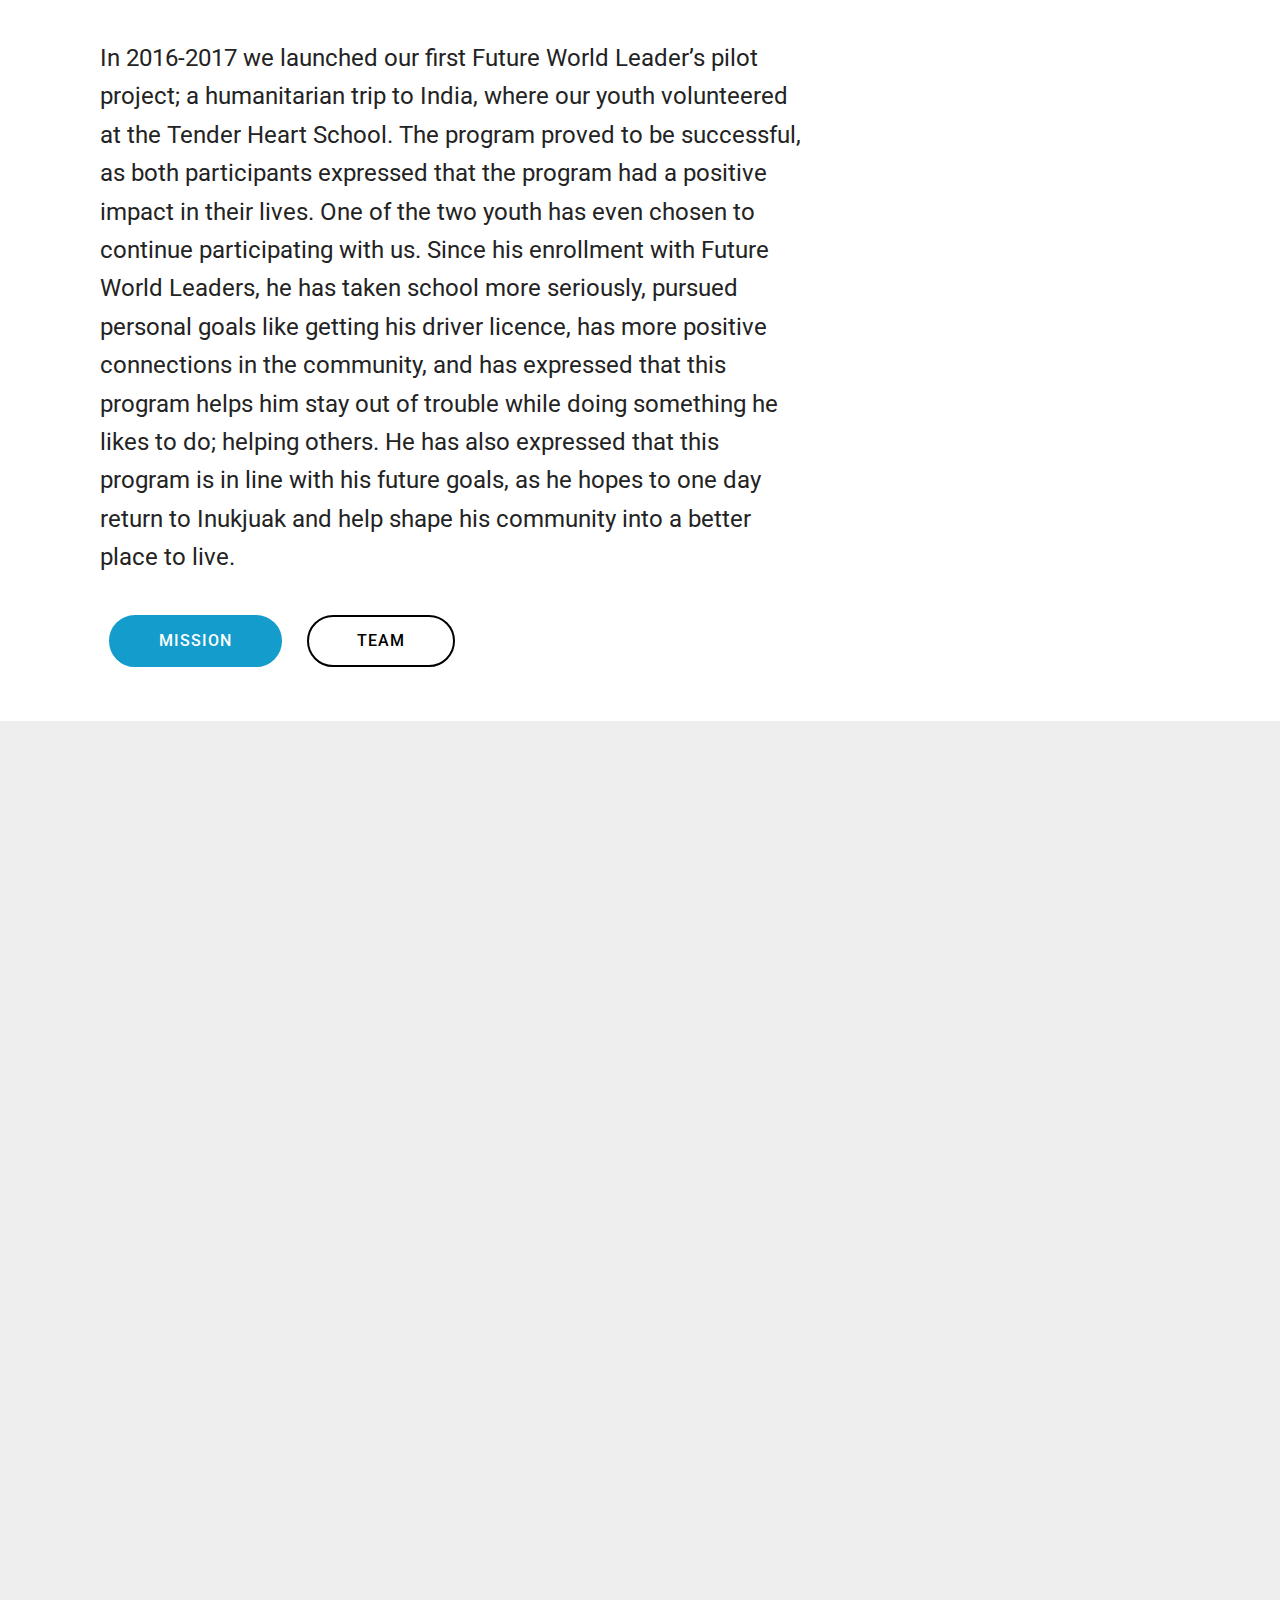
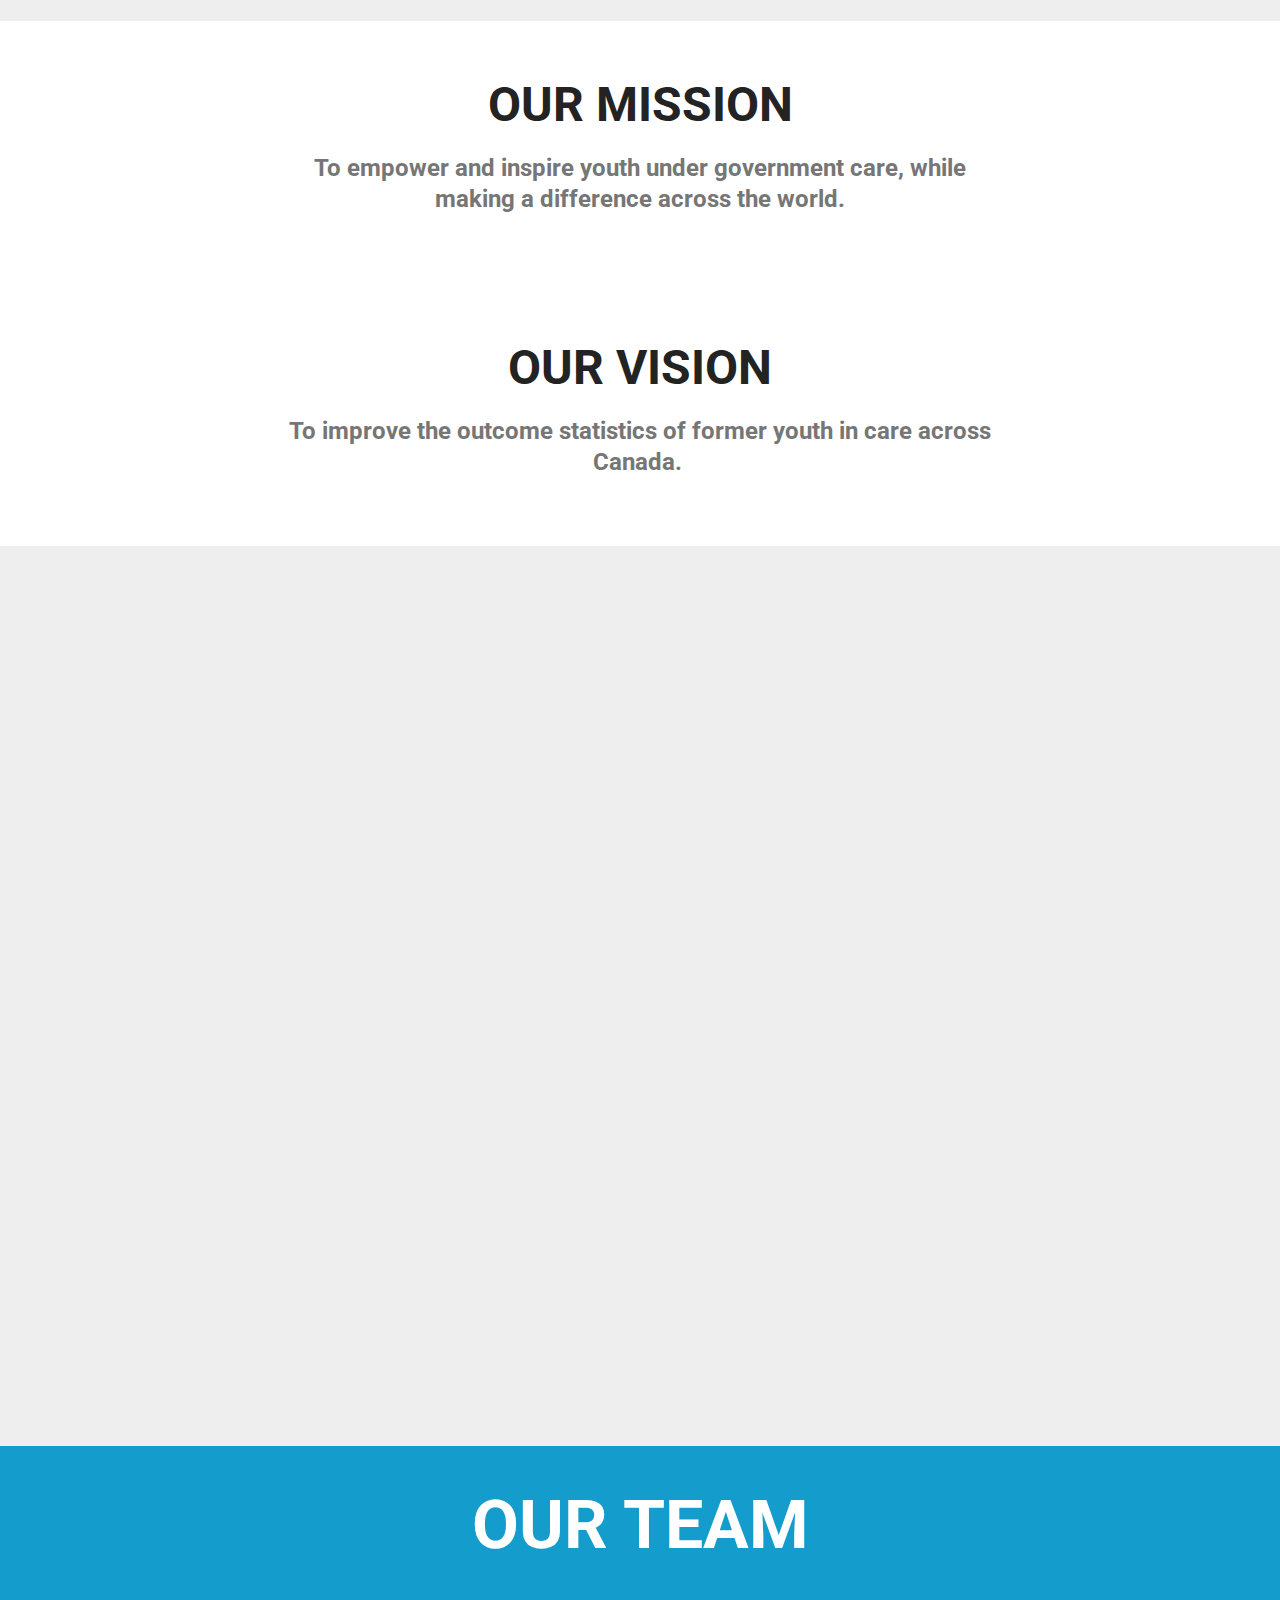
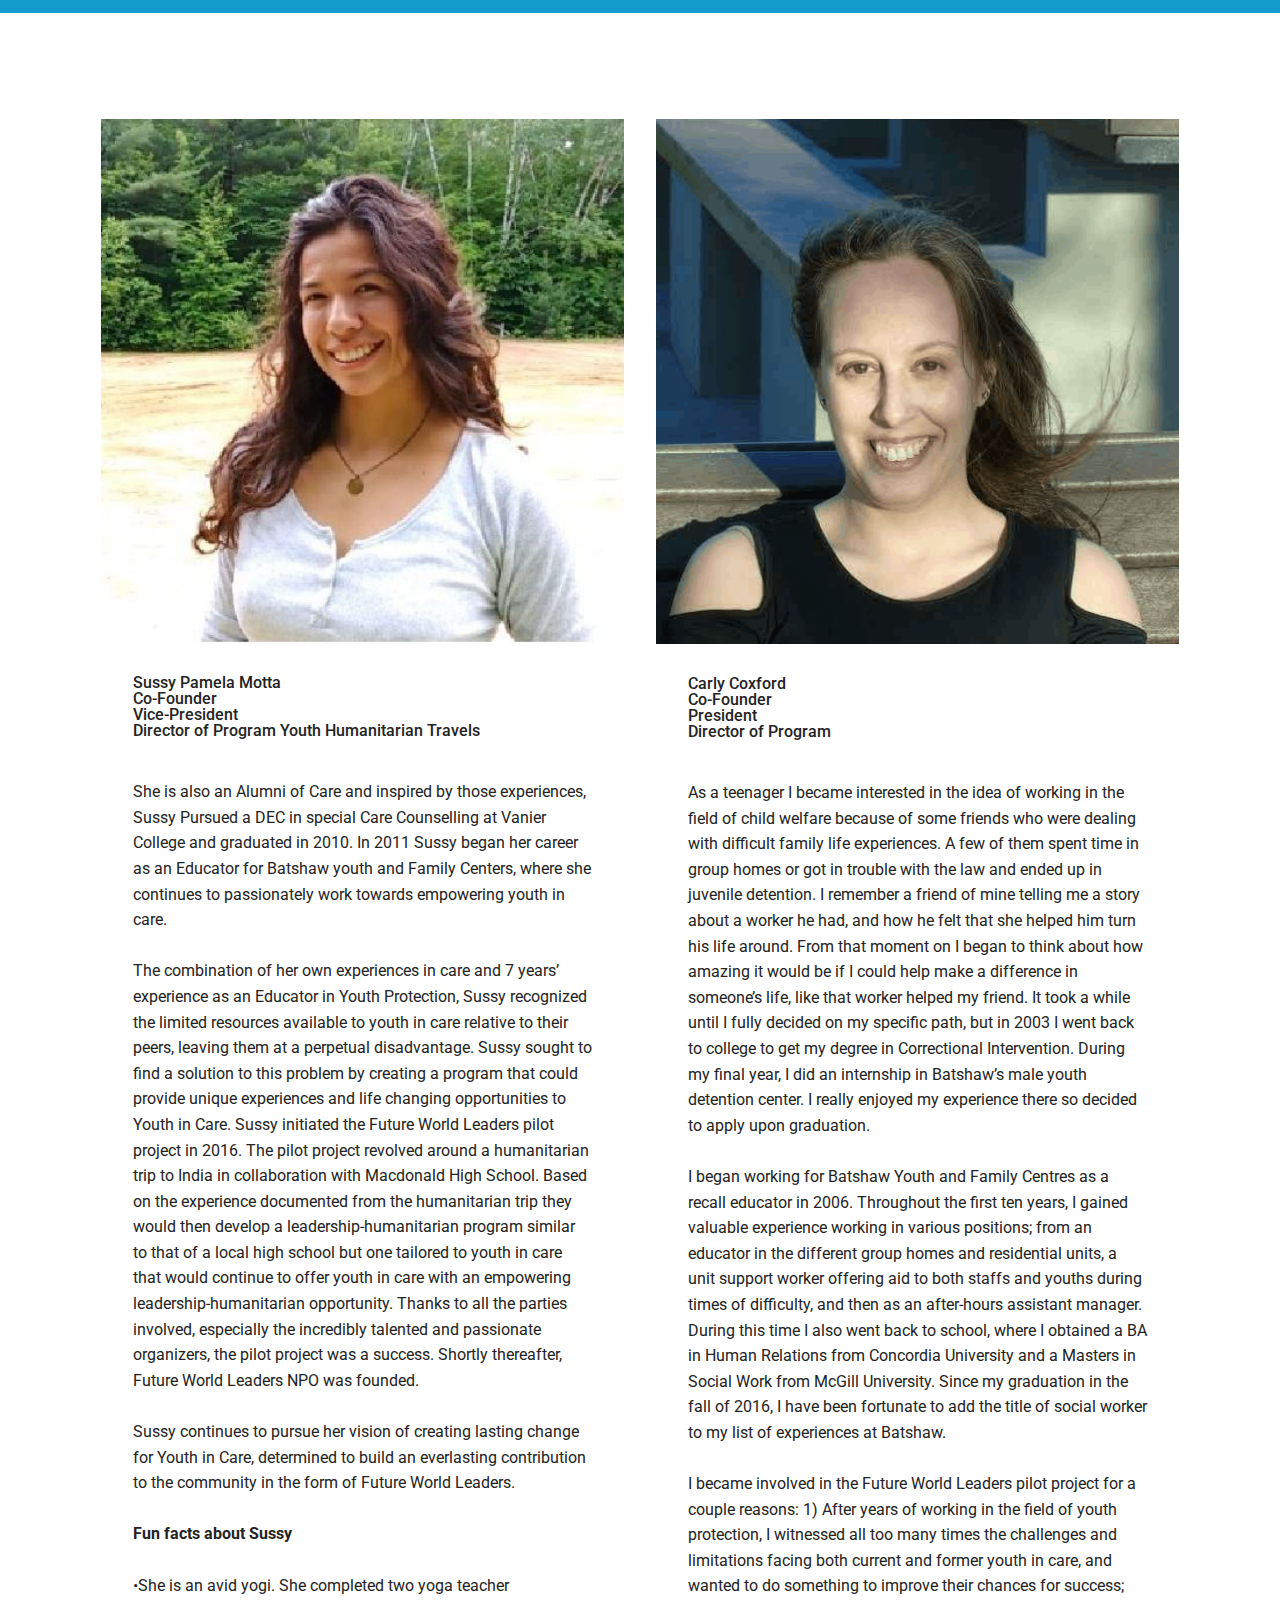
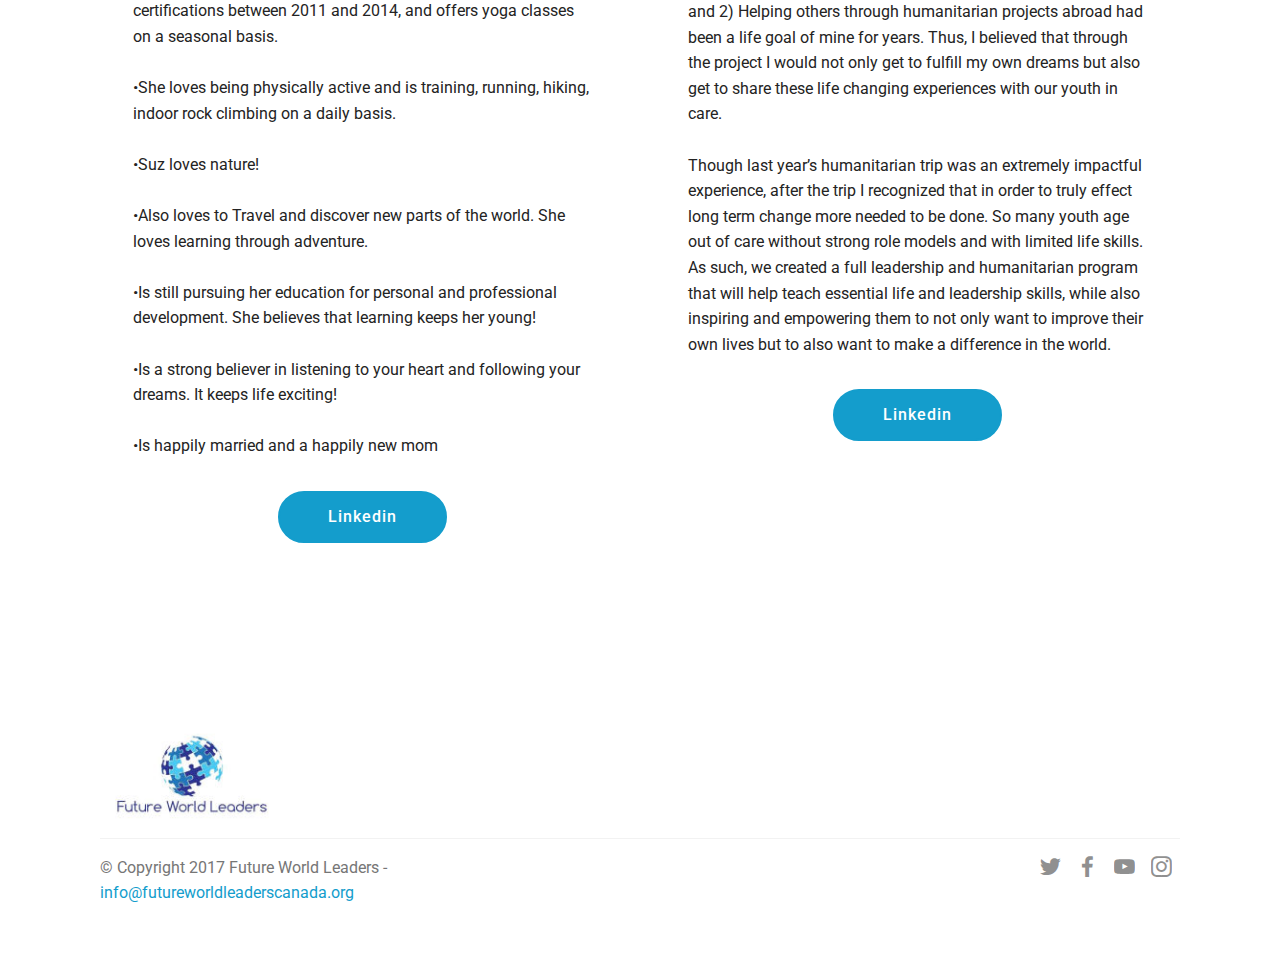
==== commit dbac1a8d: "create github pages" ====
--- a/about.html
+++ b/about.html
@@ -50,8 +50,8 @@
             <ul class="navbar-nav nav-dropdown" data-app-modern-menu="true"><li class="nav-item">
                     <a class="nav-link link text-black display-4" href="index.html">
                         home</a>
-                </li><li class="nav-item dropdown open"><a class="nav-link link text-black dropdown-toggle display-4" href="https://mobirise.com" data-toggle="dropdown-submenu" aria-expanded="true">
-                        about</a><div class="dropdown-menu"><a class="text-black dropdown-item display-4" href="about.html#header9-a">who we are</a><a class="text-black dropdown-item display-4" href="about.html#content4-e" aria-expanded="false">our mission</a><a class="text-black dropdown-item display-4" href="about.html#features3-g" aria-expanded="false">our team</a><div class="dropdown open"><a class="text-black dropdown-item dropdown-toggle display-4" href="page14.html" aria-expanded="true" data-toggle="dropdown-submenu">governing documents</a><div class="dropdown-menu dropdown-submenu"><div class="dropdown"><a class="text-black dropdown-item dropdown-toggle display-4" href="assets/files/FWL%202018%20financial%20statement.pdf" aria-expanded="false" target="_blank" data-toggle="dropdown-submenu">Financial Statements</a><div class="dropdown-menu dropdown-submenu"><a class="text-black dropdown-item display-4" href="assets/files/FWL 2018 financial statement.pdf" aria-expanded="false" target="_blank">2017-2018</a></div></div><div class="dropdown"><a class="text-black dropdown-item dropdown-toggle display-4" href="page14.html" aria-expanded="false" data-toggle="dropdown-submenu">Annual Report&nbsp;</a><div class="dropdown-menu dropdown-submenu"><a class="text-black dropdown-item display-4" href="assets/files/AGM%20report%20final%20copy%20-%20we%20got%20this.pdf" aria-expanded="false" target="_blank">2017-2018</a></div></div><a class="text-black dropdown-item display-4" href="assets/files/Revised-FWL-Bylaws%20(1)%20(1).docx" aria-expanded="true">Bylaws</a></div></div></div></li><li class="nav-item"><a class="nav-link link text-black display-4" href="program.html">
+                </li><li class="nav-item dropdown"><a class="nav-link link text-black dropdown-toggle display-4" href="https://mobirise.com" data-toggle="dropdown-submenu" aria-expanded="false">
+                        about</a><div class="dropdown-menu"><a class="text-black dropdown-item display-4" href="about.html#header9-a">who we are</a><a class="text-black dropdown-item display-4" href="about.html#content4-e" aria-expanded="false">our mission</a><a class="text-black dropdown-item display-4" href="about.html#features3-g" aria-expanded="false">our team</a><div class="dropdown"><a class="text-black dropdown-item dropdown-toggle display-4" href="page14.html" aria-expanded="false" data-toggle="dropdown-submenu">governing documents</a><div class="dropdown-menu dropdown-submenu"><div class="dropdown"><a class="text-black dropdown-item dropdown-toggle display-4" href="assets/files/FWL%202018%20financial%20statement.pdf" aria-expanded="false" target="_blank" data-toggle="dropdown-submenu">financial Statements</a><div class="dropdown-menu dropdown-submenu"><a class="text-black dropdown-item display-4" href="assets/files/FWL 2018 financial statement.pdf" aria-expanded="false" target="_blank">2017-2018</a></div></div><div class="dropdown"><a class="text-black dropdown-item dropdown-toggle display-4" href="page14.html" aria-expanded="false" data-toggle="dropdown-submenu">annual Report&nbsp;</a><div class="dropdown-menu dropdown-submenu"><a class="text-black dropdown-item display-4" href="assets/files/AGM%20report%20final%20copy%20-%20we%20got%20this.pdf" aria-expanded="false" target="_blank">2017-2018</a></div></div><a class="text-black dropdown-item display-4" href="assets/files/Revised-FWL-Bylaws%20(1)%20(1).pdf" aria-expanded="true">bylaws</a></div></div></div></li><li class="nav-item"><a class="nav-link link text-black display-4" href="program.html">
                         program</a></li><li class="nav-item dropdown"><a class="nav-link link text-black dropdown-toggle display-4" href="gallery.html" data-toggle="dropdown-submenu" aria-expanded="false">
                         galleries</a><div class="dropdown-menu"><a class="text-black dropdown-item display-4" href="page6.html">2016-2017</a><a class="text-black dropdown-item display-4" href="page10.html" aria-expanded="false">2017-2018</a></div></li><li class="nav-item"><a class="nav-link link text-black display-4" href="join.html">
                         get involved</a></li><li class="nav-item"><a class="nav-link link text-black display-4" href="https://www.gofundme.com/futureworldleadersnpo" target="_blank">
@@ -62,14 +62,12 @@
                 </li><li class="nav-item"><a class="nav-link link text-black display-4" href="https://fwlca.github.io/fr">
                         FR</a></li></ul>
             <div class="navbar-buttons mbr-section-btn"><a class="btn btn-sm btn-primary display-4" href="tel:+1-514-774-7950">
-                    <span class="btn-icon mbri-mobile mbr-iconfont mbr-iconfont-btn">
-                    </span>
-                    +1-514-774-7950</a></div>
+                    <span class="btn-icon mbri-mobile mbr-iconfont mbr-iconfont-btn"></span></a></div>
         </div>
     </nav>
 </section>
 
-<section class="engine"><a href="https://mobiri.se/o">portfolio site templates</a></section><section class="header1 cid-qZ2WiedoK2 mbr-fullscreen" id="header1-19">
+<section class="engine"><a href="https://mobiri.se/d">web maker</a></section><section class="header1 cid-qZ2WiedoK2 mbr-fullscreen" id="header1-19">
 
     
 
